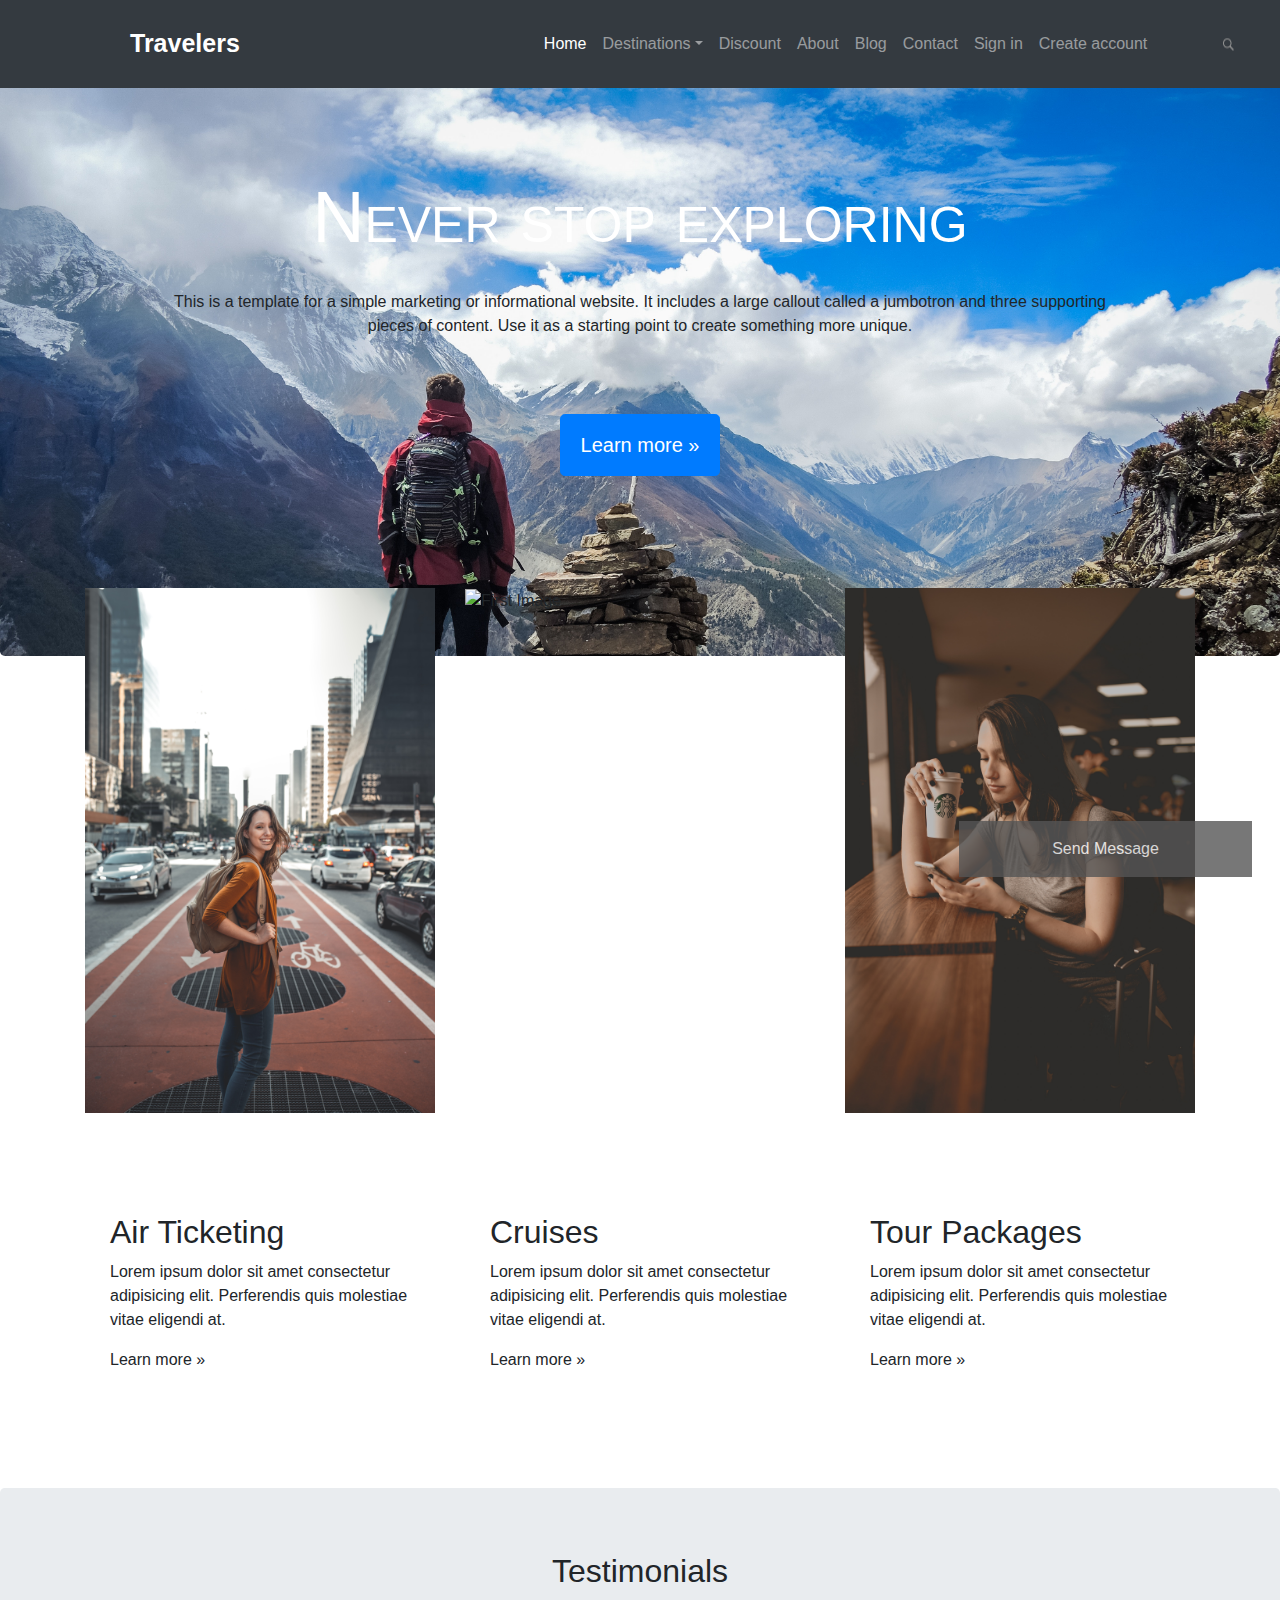
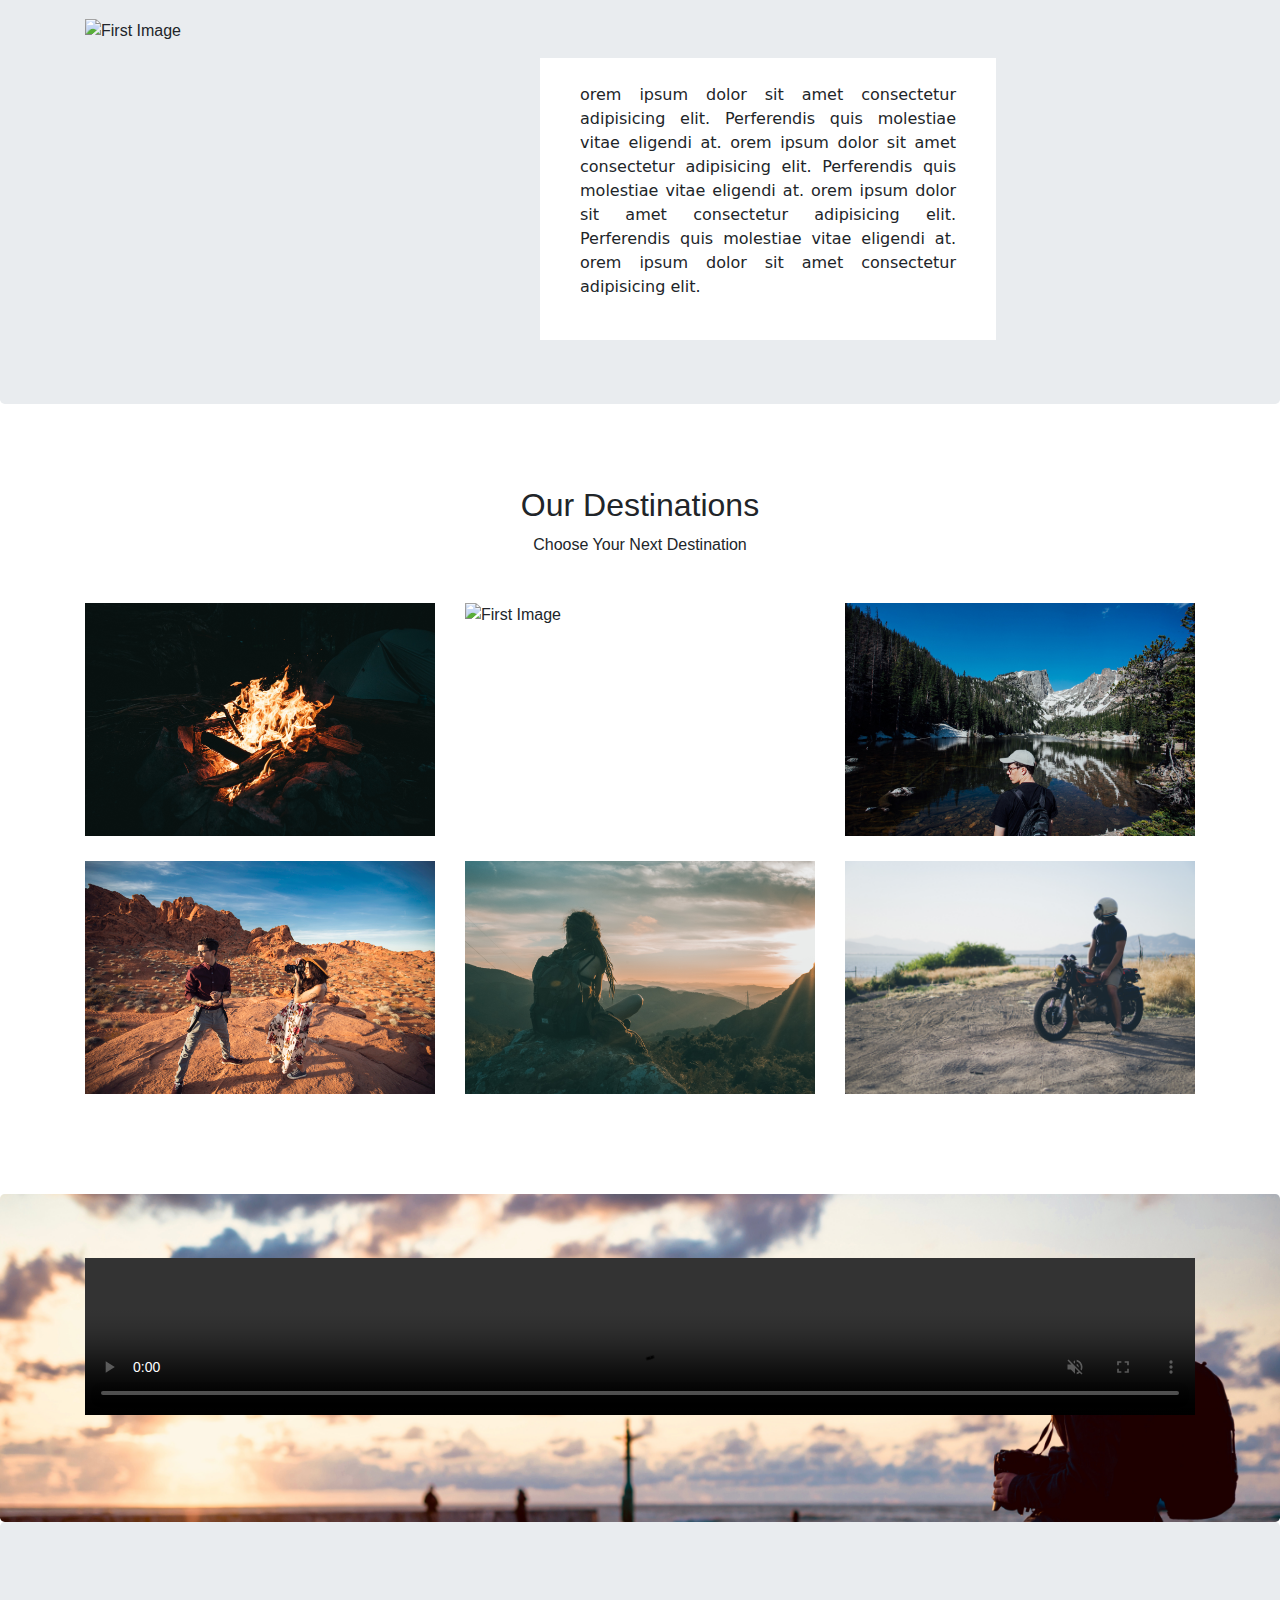
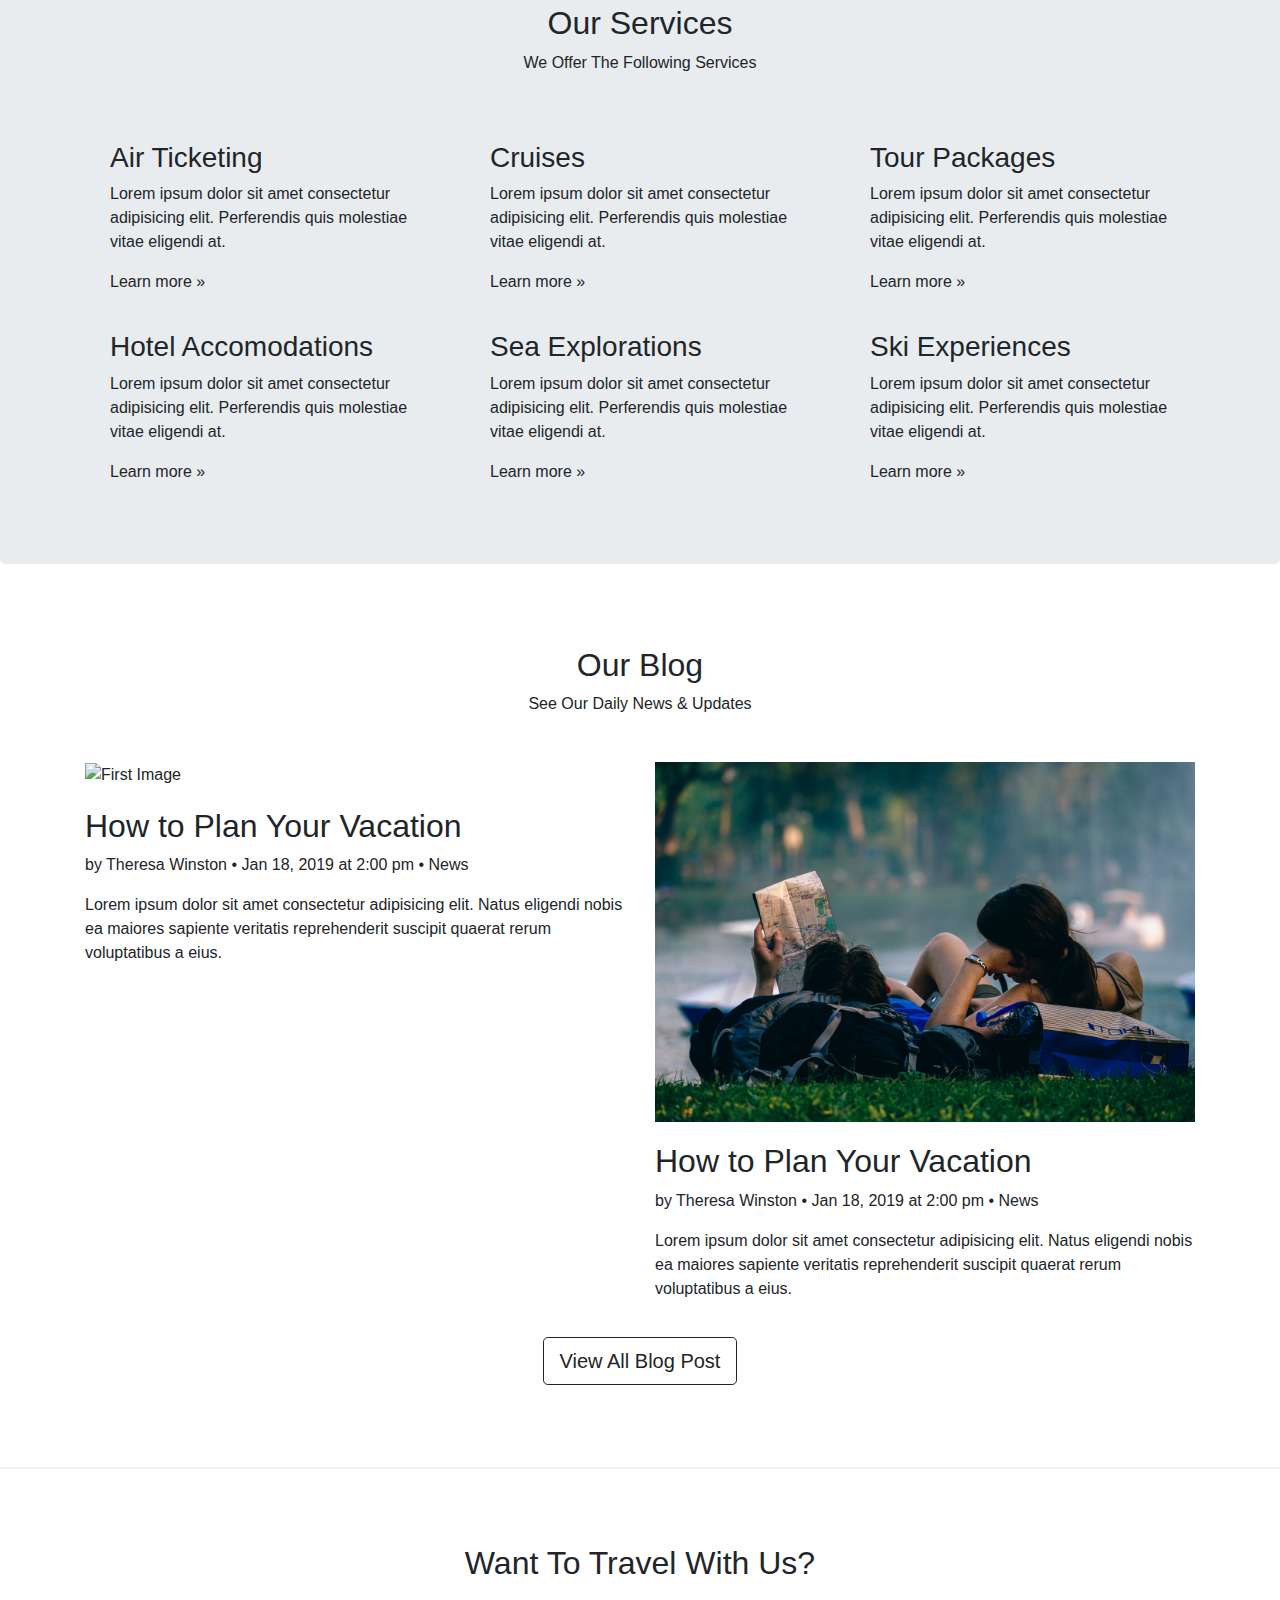
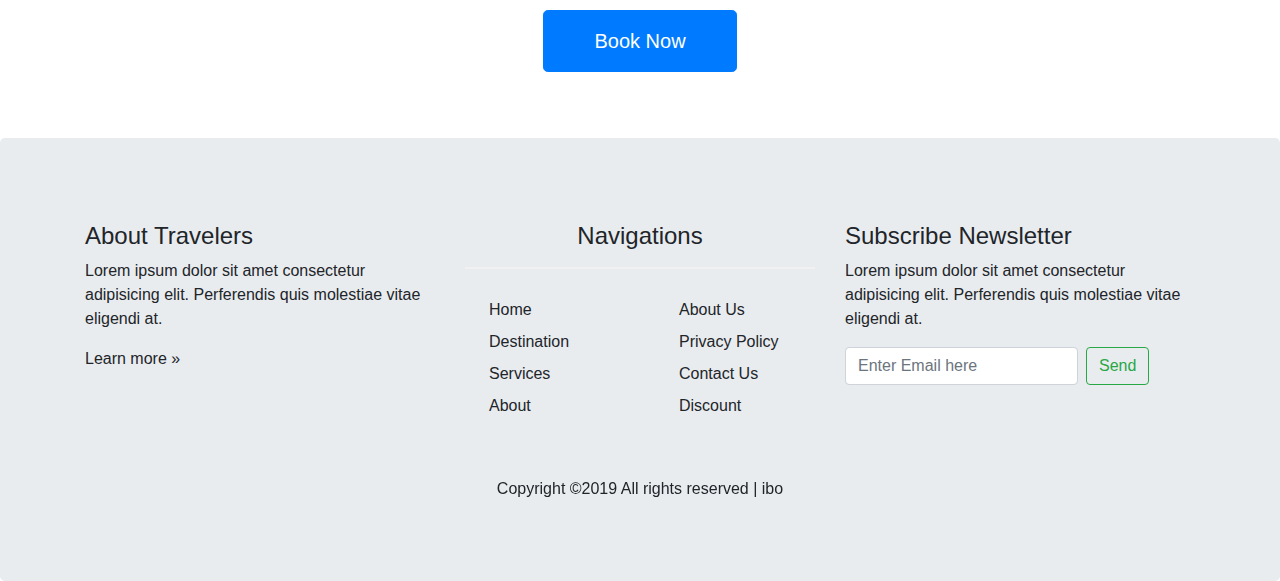
==== index.html @ 4597cbb6 "Initial commit" ====
<!doctype html>
<html lang="en">
  <head>
    <meta charset="utf-8">
    <meta name="viewport" content="width=device-width, initial-scale=1, shrink-to-fit=no">
    <meta name="description" content="">
    <meta name="author" content="Mark Otto, Jacob Thornton, and Bootstrap contributors">
    <meta name="generator" content="Jekyll v3.8.5">

    <link rel="stylesheet" href="https://code.jquery.com/ui/1.12.1/themes/base/jquery-ui.css">
    <script src="https://code.jquery.com/jquery-1.12.4.js"></script>
    <script src="https://code.jquery.com/ui/1.12.1/jquery-ui.js"></script>

    <script>
      $( function() {
        $( "#dialog" ).dialog();
      } );
    </script>

    <title>Travelers - Indra Bahadur Oli</title>

    <link rel="canonical" href="https://getbootstrap.com/docs/4.3/examples/jumbotron/">

    <!-- Bootstrap core CSS -->
    <link href="css/bootstrap.min.css" rel="stylesheet" integrity="sha384-ggOyR0iXCbMQv3Xipma34MD+dH/1fQ784/j6cY/iJTQUOhcWr7x9JvoRxT2MZw1T" crossorigin="anonymous">


    <style>
      .bd-placeholder-img {
        font-size: 1.125rem;
        text-anchor: middle;
        -webkit-user-select: none;
        -moz-user-select: none;
        -ms-user-select: none;
        user-select: none;
      }

      @media (min-width: 768px) {
        .bd-placeholder-img-lg {
          font-size: 3.5rem;
        }
      }

      /* new style for video_image */
      #myVideo {
        position: relative;
        right: 0;
        bottom: 0;
        min-width: auto;
        min-height: 100%;
      }

      #myBtn {
        width: 200px;
        font-size: 18px;
        padding: 10px;
        border: none;
        background: transparent;
        color: #fff;
        cursor: pointer;
      }

      #myBtn:hover {
        background: #ddd;
        color: black;
      }
    </style>
    <!-- Custom styles for this template -->
    <link href="css/custom.css" rel="stylesheet">
  </head>
  <body>
    <nav class="navbar navbar-expand-md navbar-dark fixed-top bg-dark new_nav">
      <strong class="navbar-brand nav_font">Travelers</strong>
      <button class="navbar-toggler" type="button" data-toggle="collapse" data-target="#navbarsExampleDefault" aria-controls="navbarsExampleDefault" aria-expanded="false" aria-label="Toggle navigation">
        <span class="navbar-toggler-icon"></span>
      </button>
      <div class="collapse navbar-collapse nav_menu" id="navbarsExampleDefault">
        <ul class="navbar-nav mr-auto">
          <li class="nav-item active">
            <a class="nav-link" href="#">Home <span class="sr-only">(current)</span></a>
          </li>
          <li class="nav-item dropdown">
            <a class="nav-link dropdown-toggle" href="#" id="dropdown01" data-toggle="dropdown" aria-haspopup="true" aria-expanded="false">Destinations</a>
            <div class="dropdown-menu" aria-labelledby="dropdown01">
              <a class="dropdown-item" href="#">Pokhara</a>
              <a class="dropdown-item" href="#">Chitwan</a>
              <a class="dropdown-item" href="#">Dang</a>
              <a class="dropdown-item" href="#">Lumbini</a>
            </div>
          </li>
          <li class="nav-item">
            <a class="nav-link" href="#">Discount</a>
          </li>
          <li class="nav-item">
            <a class="nav-link" href="#aboutTra">About</a>
          </li>
          <li class="nav-item">
            <a class="nav-link" href="#blogs">Blog</a>
          </li>
          <li class="nav-item">
            <a class="nav-link" href="#contact">Contact</a>
          </li>
          <li class="nav-item">
            <a class="nav-link" href="#signin">Sign in</a>
          </li>
          <li class="nav-item">
            <a class="nav-link" href="#newaccount">Create account</a>
          </li>
          <!-- Search start -->
          <div id="myoverover" class="overover">
            <span class="closebtn" onclick="closeSearch()" title="Close overover">×</span>
            <div class="overover-content">
              <form action="#">
                <input type="text" placeholder="Search.." name="search">
                <button type="submit">
                  <img src="images/search.png" alt="">
                </button>
              </form>
            </div>
          </div>

          <img style="margin-left:50px;" class="searchBtn" onclick="openSearch()" src="images/search.png" alt="">

          <script>
          function openSearch() {
            document.getElementById("myoverover").style.display = "block";
          }

          function closeSearch() {
            document.getElementById("myoverover").style.display = "none";
          }
          </script>

          <!-- search end -->
        </ul>
      </div>
  </nav>

<main role="main">

  <!-- Main jumbotron for a primary marketing message or call to action -->
  <div class="jumbotron background_image">
    <div class="container new_slider">
      <h1 class="display-3" style="font-variant: small-caps; color: white; margin-bottom:30px;">Never stop exploring</h1>
      <p>This is a template for a simple marketing or informational website. It includes a large callout called a jumbotron and three supporting pieces of content. Use it as a starting point to create something more unique.</p>
      <p><a class="btn btn-primary btn-lg" href="#" role="button" style="margin-top:60px; padding:15px; padding-left:20px; padding-right:20px;">Learn more &raquo;</a></p>
    </div>
  </div>

  <div class="container">
    <!-- Example row of columns -->
    <div class="row" style="margin-top:-100px;">
      <div class="col-md-4  ">
        <img class="img-fluid" src="images/guilherme-stecanella-587579-unsplash.jpg" alt="First Image">
      </div>
      <div class="col-md-4  ">
        <img class="img-fluid" src="images/jora-orchau-1330176-unsplash.jpg" alt="First Image">
      </div>
      <div class="col-md-4  ">
        <img class="img-fluid" src="images/guilherme-stecanella-588726-unsplash.jpg" alt="First Image">
      </div>
    </div>
  </div> <!-- /container -->

  <div class="container">
    <!-- Example row of columns -->
    <div class="row" style="margin-top:100px;">
      <div class="col-md-4 features">
        <h2>Air Ticketing</h2>
        <p>Lorem ipsum dolor sit amet consectetur adipisicing elit. Perferendis quis molestiae vitae eligendi at.</p>
        <p><a class="btn" style="display: contents;" href="#" role="button">Learn more &raquo;</a></p>
      </div>
      <div class="col-md-4 features">
        <h2>Cruises</h2>
        <p>Lorem ipsum dolor sit amet consectetur adipisicing elit. Perferendis quis molestiae vitae eligendi at.</p>
        <p><a class="btn" style="display: contents;" href="#" role="button">Learn more &raquo;</a></p>
      </div>
      <div class="col-md-4 features" style="padding-bottom:100px;">
        <h2>Tour Packages</h2>
        <p>Lorem ipsum dolor sit amet consectetur adipisicing elit. Perferendis quis molestiae vitae eligendi at.</p>
        <p><a class="btn" style="display: contents;" href="#" role="button">Learn more &raquo;</a></p>
      </div>
    </div>
  </div> <!-- /container -->

  <div class="jumbotron">
    <div class="container">
      <div class="row">
        <div class="col-md-12">
          <h2 style="text-align:center; padding-bottom:20px;">Testimonials</h2>
        </div>
      </div>
      <div class="row">

        <div class="col-md-6">
          <img class="img-fluid" src="images/florian-weichelt-1466042-unsplash.jpg" alt="First Image">
        </div>
        <div class="col-md-6">
          <div class="row">
            <div class="col-md-12" style="margin-left: -100px; margin-top: 40px; max-width: 80%; background-color:white;">
              <p style="text-align:justify; padding:25px; font-family:sans;">orem ipsum dolor sit amet consectetur adipisicing elit. Perferendis quis molestiae vitae eligendi at.
              orem ipsum dolor sit amet consectetur adipisicing elit. Perferendis quis molestiae vitae eligendi at.
            orem ipsum dolor sit amet consectetur adipisicing elit. Perferendis quis molestiae vitae eligendi at.
          orem ipsum dolor sit amet consectetur adipisicing elit.</p>
            </div>
          </div>
        </div>
      </div>
    </div>
  </div>

  <div class="container">
    <!-- Example row of columns -->
    <div class="row">
      <div class="col-md-12">
        <h2 style="text-align:center; padding-top:50px;">Our Destinations</h2>
        <p style="text-align:center; padding-bottom:30px;">Choose Your Next Destination</p>
      </div>
    </div>

    <div class="row">
      <div class="col-md-4  ">
        <div class="contt">
          <img id="" class="img-fluid oimage" src="images/kal-visuals-763967-unsplash.jpg" alt="First Image" title="Camp fire">
          <div class="overlayy">
            <div class="imagecaption">Sukute Beach</div>
          </div>
        </div>
      </div>
      <div class="col-md-4  ">
        <div class="contt">
          <img class="img-fluid oimage" src="images/riccardo-mion-1480376-unsplash.jpg" alt="First Image" title="Chitwan Jungle safari">
          <div class="overlayy">
            <div class="imagecaption">Chitwan</div>
          </div>
        </div>
      </div>
      <div class="col-md-4  " style="margin-bottom:25px;">
        <div class="contt">
          <img class="img-fluid oimage" src="images/sean-pollock-199039-unsplash.jpg" alt="First Image" title="Hiking">
          <div class="overlayy">
            <div class="imagecaption" style="top:88%">Kalinchowk</div>
          </div>
        </div>
      </div>
    </div>

    <div class="row">
      <div class="col-md-4  ">
        <div class="contt">
          <img class="img-fluid oimage" src="images/nicole-harrington-545884-unsplash.jpg" alt="First Image" title="romance">
          <div class="overlayy">
            <div class="imagecaption" style="top:62%">Markhu</div>
          </div>
        </div>
      </div>
      <div class="col-md-4  ">
        <div class="contt">
          <img class="img-fluid oimage" src="images/echo-grid-366223-unsplash.jpg" alt="First Image" title="solo adventure">
          <div class="overlayy">
            <div class="imagecaption" style="top:60%">Upper Mustang</div>
          </div>
        </div>
      </div>
      <div class="col-md-4  " style="margin-bottom:100px;">
        <div class="contt">
          <img class="img-fluid oimage" src="images/cameron-kirby-106000-unsplash.jpg" alt="First Image" title="solo ride">
          <div class="overlayy">
            <div class="imagecaption" style="top:88%">Rara</div>
          </div>
        </div>
      </div>
    </div>
  </div> <!-- /container -->

<!-- Video block -->
  <div class="jumbotron video_image">
    <div class="container" style="min-height:200px;">
      <div class="row">
        <div class="col-md-12">

          <video autoplay muted loop id="myVideo" width="100%" height="auto" controls>
            <source src="images/VISIT NEPAL 2020 - TRAVEL NEPAL.mp4" type="video/mp4">
              Your browser does not support HTML5 video.
          </video>
          <!-- <p style="text-align: center;">
            <button class="btn-primary btn-lg" id="myBtn" onclick="myFunction()">Pause</button>
          </p>
            <script>
            var video = document.getElementById("myVideo");
            var btn = document.getElementById("myBtn");

            function myFunction() {
              if (video.paused) {
                video.play();
                btn.innerHTML = "Pause";
              } else {
                video.pause();
                btn.innerHTML = "Play";
              }
            }
          </script> -->
        </div>
      </div>
    </div>
  </div>


  <div class="jumbotron" style="margin-top:-32px;">
    <div class="container">
        <!-- Example row of columns -->
        <div class="row">
          <div class="col-md-12">
            <h2 style="text-align:center; padding-top:18px;">Our Services</h2>
            <p style="text-align:center; padding-bottom: 30px;">We Offer The Following Services</p>
          </div>
        </div>
        <div class="row" style="margin-top:20px;">
          <div class="col-md-4 features">
            <h3>Air Ticketing</h3>
            <p>Lorem ipsum dolor sit amet consectetur adipisicing elit. Perferendis quis molestiae vitae eligendi at.</p>
            <p><a class="btn" style="display: contents;" href="#" role="button">Learn more &raquo;</a></p>
          </div>
          <div class="col-md-4 features">
            <h3>Cruises</h3>
            <p>Lorem ipsum dolor sit amet consectetur adipisicing elit. Perferendis quis molestiae vitae eligendi at.</p>
            <p><a class="btn" style="display: contents;" href="#" role="button">Learn more &raquo;</a></p>
          </div>
          <div class="col-md-4 features">
            <h3>Tour Packages</h3>
            <p>Lorem ipsum dolor sit amet consectetur adipisicing elit. Perferendis quis molestiae vitae eligendi at.</p>
            <p><a class="btn" style="display: contents;" href="#" role="button">Learn more &raquo;</a></p>
          </div>
        </div>
        <div class="row" style="margin-top:20px;">
          <div class="col-md-4 features">
            <h3>Hotel Accomodations</h3>
            <p>Lorem ipsum dolor sit amet consectetur adipisicing elit. Perferendis quis molestiae vitae eligendi at.</p>
            <p><a class="btn" style="display: contents;" href="#" role="button">Learn more &raquo;</a></p>
          </div>
          <div class="col-md-4 features">
            <h3>Sea Explorations</h3>
            <p>Lorem ipsum dolor sit amet consectetur adipisicing elit. Perferendis quis molestiae vitae eligendi at.</p>
            <p><a class="btn" style="display: contents;" href="#" role="button">Learn more &raquo;</a></p>
          </div>
          <div class="col-md-4 features">
            <h3>Ski Experiences</h3>
            <p>Lorem ipsum dolor sit amet consectetur adipisicing elit. Perferendis quis molestiae vitae eligendi at.</p>
            <p><a class="btn" style="display: contents;" href="#" role="button">Learn more &raquo;</a></p>
          </div>
        </div>
    </div>
  </div>

  <div class="container" id="blogs">
    <!-- Example row of columns -->
    <div class="row">
      <div class="col-md-12">
        <h2 style="text-align:center; padding-top:50px;">Our Blog</h2>
        <p style="text-align:center; padding-bottom:30px;">See Our Daily News & Updates</p>
      </div>
    </div>
    <div class="row">
      <div class="col-md-6">
        <img class="img-fluid" src="images/kinga-cichewicz-566375-unsplash.jpg" alt="First Image">
        <h2 style="padding-top:20px;">How to Plan Your Vacation</h2>
        <p>by Theresa Winston • Jan 18, 2019 at 2:00 pm • News</p>
        <p>Lorem ipsum dolor sit amet consectetur adipisicing elit. Natus eligendi nobis ea maiores sapiente veritatis reprehenderit suscipit quaerat rerum voluptatibus a eius.</p>
      </div>
      <div class="col-md-6">
        <img class="img-fluid" src="images/fancycrave-355349-unsplash.jpg" alt="First Image">
        <h2 style="padding-top:20px;">How to Plan Your Vacation</h2>
        <p>by Theresa Winston • Jan 18, 2019 at 2:00 pm • News</p>
        <p>Lorem ipsum dolor sit amet consectetur adipisicing elit. Natus eligendi nobis ea maiores sapiente veritatis reprehenderit suscipit quaerat rerum voluptatibus a eius.</p>
      </div>
    </div>
    <div class="row">
      <div class="col-md-12">
        <p style="text-align:center !important; padding-top: 20px; padding-bottom:50px;">
          <a class="btn btn-lg" style="border:1px solid" href="#" role="button" style="padding:15px; padding-left:20px; padding-right:20px;">View All Blog Post</a>
        </p>
      </div>
    </div>
  </div> <!-- /container -->

    <hr>

    <div class="container">
      <!-- Example row of columns -->
      <div class="row">
        <div class="col-md-12">
          <h2 style="text-align:center; padding-top:50px;">Want To Travel With Us?</h2>
        </div>
      </div>
      <div class="row">
        <div class="col-md-12">
          <p style="text-align:center !important; padding-top: 20px; padding-bottom:50px;">
            <button id="dialog" class="btn btn-primary btn-lg" role="button" style="padding:15px; padding-left:50px; padding-right:50px;" onclick="document.getElementById('id01').style.display='block'">Book Now</button>
            <!-- <a class="btn btn-primary btn-lg" href="htm/booking.html" role="button" style="padding:15px; padding-left:50px; padding-right:50px;">Book Now</a> -->
          </p>
          <!-- booking form start -->

          <!-- <button onclick="document.getElementById('id01').style.display='block'" style="width:auto;">Sign Up</button> -->

          <div id="id01" class="modal">
            <span onclick="document.getElementById('id01').style.display='none'" class="close" title="Close Modal">&times;</span>
            <form class="modal-content" action="#">
              <div class="container">
                <h1 style="text-align:center;">Booking Now</h1>
                <p style="text-align:center;">Please fill in this form to booking Destination</p>
                <hr>
                <label for="fullname"><b>Full Name</b></label>
                <input type="text" placeholder="Enter your full name" name="fullname" required>

                <label for="address"><b>Address</b></label>
                <input type="text" placeholder="Enter address" name="address" required>

                <label for="email"><b>Email</b></label>
                <input type="text" placeholder="Enter Email" name="email" required>

                <label for="destination"><b>Destination</b></label>
                <select name="destination">
                  <option value="pokhara">Pokhara</option>
                  <option value="chitwan">Chitwan</option>
                  <option value="lumbini">Lumbini</option>
                  <option value="dang">Dang</option>
                </select>

                <p>By booking a destination you should agree to our <a href="#" style="color:dodgerblue">Terms & Privacy</a>.

                  <input type="checkbox" checked="checked" name="agreeTnC" style="margin-bottom:15px" required> Agree</p>

                <div class="clearfix">
                  <button type="button" onclick="document.getElementById('id01').style.display='none'" class="cancelbtn formbtn">Cancel</button>
                  <button type="submit" class="bookingbtn formbtn">Book</button>
                </div>
              </div>
            </form>
          </div>

          <script>
          // Get the modal
          var modal = document.getElementById('id01');

          // When the user clicks anywhere outside of the modal, close it
          window.onclick = function(event) {
            if (event.target == modal) {
              modal.style.display = "none";
            }
          }
        </script>
          <!-- Booking form close -->
        </div>
      </div>
    </div> <!-- /container -->

    <div class="jumbotron" style="margin-bottom: 0px;">
      <div class="container">
          <!-- Example row of columns -->
          <div class="row" style="margin-top:20px;">
            <div class="col-md-4" id="aboutTra">
              <h4>About Travelers</h4>
              <p>Lorem ipsum dolor sit amet consectetur adipisicing elit. Perferendis quis molestiae vitae eligendi at.</p>
              <p><a class="btn" style="display: contents;" href="#" role="button">Learn more &raquo;</a></p>
            </div>
            <div class="col-md-4">
              <h4 style="text-align:center;">Navigations <hr></h4>
              <div class="row">
                <div class="col-md-6">

                  <a class="dropdown-item" href="#">Home</a>
                  <a class="dropdown-item" href="#">Destination</a>
                  <a class="dropdown-item" href="#">Services</a>
                  <a class="dropdown-item" href="#">About</a>
                </div>
                <div class="col-md-6">
                  <a class="dropdown-item" href="#">About Us</a>
                  <a class="dropdown-item" href="#">Privacy Policy</a>
                  <a class="dropdown-item" href="#">Contact Us</a>
                  <a class="dropdown-item" href="#">Discount</a>
                </div>
                </div>
              </div>
            <div class="col-md-4" id="contact">
                <h4>Subscribe Newsletter</h4>
                <p>Lorem ipsum dolor sit amet consectetur adipisicing elit. Perferendis quis molestiae vitae eligendi at.</p>
                <form class="form-inline my-2 my-lg-0">
                  <input class="form-control mr-sm-2" type="email" placeholder="Enter Email here" aria-label="Send" title="example@yourdomain.com">
                  <button class="btn btn-outline-success my-2 my-sm-0" type="submit">Send</button>
                </form>

                <!-- popup form start -->
                <button style="background-color: #555;
                color: white;
                padding: 16px 20px;
                border: none;
                cursor: pointer;
                opacity: 0.8;
                position:fixed;
                bottom: 23px;
                right: 28px;
                width: 293px;" onclick="openForm()">Send Message</button>

                <div class="form-popup" id="myForm">
                  <form action="#" class="form-container">
                    <h3 style="text-align:center;">Instance Message</h3>
                    <hr>

                    <input type="text" placeholder="Enter Full Name" name="fullname" required>

                    <input type="text" placeholder="Enter Email" name="email" required>

                    <textarea placeholder="Enter your message" name="message" rows="3" cols="27" required style="width: 100%;
                    padding: 15px;
                    margin: 5px 0 22px 0;
                    display: inline-block;
                    border: none;
                    background: #f1f1f1;"></textarea>

                    <button type="submit" class="btn">Send</button>
                    <button type="button" class="btn cancel" onclick="closeForm()">Close</button>
                  </form>
                </div>

                <script>
                function openForm() {
                  document.getElementById("myForm").style.display = "block";
                }
                function closeForm() {
                  document.getElementById("myForm").style.display = "none";
                }
              </script>
              <!-- popup form close -->

            </div>
          </div>
          <div class="row">
            <div class="col-md-12" style="padding-top:55px;">
              <p style="text-align:center;">Copyright ©2019 All rights reserved | ibo</p>
            </div>
          </div>
      </div>
    </div>

</main>

<script src="https://code.jquery.com/jquery-3.3.1.slim.min.js" integrity="sha384-q8i/X+965DzO0rT7abK41JStQIAqVgRVzpbzo5smXKp4YfRvH+8abtTE1Pi6jizo" crossorigin="anonymous"></script>
      <script>window.jQuery || document.write('<script src="/docs/4.3/assets/js/vendor/jquery-slim.min.js"><\/script>')</script><script src="js/bootstrap.bundle.min.js" integrity="sha384-xrRywqdh3PHs8keKZN+8zzc5TX0GRTLCcmivcbNJWm2rs5C8PRhcEn3czEjhAO9o" crossorigin="anonymous"></script></body>
</html>
---- css/custom.css ----
.new_nav{
  padding: 20px;
  padding-left: 130px;
}
.nav_menu{
  padding-left: 280px;
}
.nav_font{
  font-family: sans-serif;
  font-size: 25px;
}
.background_image{
  background-image: url("../images/simon-english-672450-unsplash.jpg");
  /*background-size: 1354px 350.4px*/
  background-size: cover;
}
.video_image{
  background-image: url("../images/jacek-dylag-559119-unsplash.jpg");
  /*background-size: 1354px 350.4px*/
  background-size: cover;
}
.new_slider{
  padding: 100px;
  padding-top: 110px;
  text-align: center;
}
/* .bb{
background-color: gray;
margin-left: 15px;
margin-right: 15px;
max-width: 30.666%;
padding-right: 0px;
padding-left: 0px;
height: 100%;
} */
.features{
  padding-left: 40px;
  padding-right: 40px;
}



/* The popup form - hidden by default */
.open-button {
  background-color: #555;
  color: white;
  padding: 16px 20px;
  border: none;
  cursor: pointer;
  opacity: 0.8;
  position:fixed;
  bottom: 23px;
  right: 28px;
  width: 280px;
}

.form-popup {
  display: none;
  position: fixed;
  bottom: 0;
  right: 15px;
  border: 3px solid #f1f1f1;
  z-index: 9;
}

/* Add styles to the form container */
.form-container {
  max-width: 300px;
  padding: 10px;
  background-color: white;
}

/* Full-width input fields */
.form-container input[type=text], .form-container input[type=password] {
  width: 100%;
  padding: 15px;
  margin: 5px 0 22px 0;
  border: none;
  background: #f1f1f1;
}

/* When the inputs get focus, do something */
.form-container input[type=text]:focus, .form-container input[type=password]:focus {
  background-color: #ddd;
  outline: none;
}

/* Set a style for the submit/login button */
.form-container .btn {
  background-color: #4CAF50;
  color: white;
  padding: 16px 20px;
  border: none;
  cursor: pointer;
  width: 100%;
  margin-bottom:10px;
  opacity: 0.8;
}

/* Add a red background color to the cancel button */
.form-container .cancel {
  background-color: red;
}

/* Add some hover effects to buttons */
.form-container .btn:hover, .open-button:hover {
  opacity: 1;
}



/* booking form */
/* Full-width input fields */
input[type=text], input[type=password] {
  width: 100%;
  padding: 15px;
  margin: 5px 0 22px 0;
  display: inline-block;
  border: none;
  background: #f1f1f1;
}
select {
  width: 100%;
  padding: 15px;
  margin: 5px 0 22px 0;
  display: inline-block;
  border: none;
  background: #f1f1f1;
}

/* Add a background color when the inputs get focus */
input[type=text]:focus, input[type=password]:focus {
  background-color: #ddd;
  outline: none;
}

/* Set a style for all buttons */
.formbtn {
  background-color: #4CAF50;
  color: white;
  padding: 14px 20px;
  margin: 8px 0;
  border: none;
  cursor: pointer;
  width: 100%;
  opacity: 0.9;
}

button:hover {
  opacity:1;
}

/* Extra styles for the cancel button */
.cancelbtn {
  padding: 14px 20px;
  background-color: #f44336;
}

/* Float cancel and signup buttons and add an equal width */
.cancelbtn, .bookingbtn {
  float: left;
  width: 50%;
}

/* The Modal (background) */
.modal {
  display: none; /* Hidden by default */
  position: fixed; /* Stay in place */
  z-index: 1; /* Sit on top */
  left: 0;
  top: 0;
  width: 100%; /* Full width */
  height: 100%; /* Full height */
  overflow: auto; /* Enable scroll if needed */
  background-color: #474e5d;
  padding-top: 50px;
}

/* Modal Content/Box */
.modal-content {
  background-color: #fefefe;
  margin: 5% auto 15% auto; /* 5% from the top, 15% from the bottom and centered */
  border: 1px solid #888;
  width: 80%; /* Could be more or less, depending on screen size */
}

/* Style the horizontal ruler */
hr {
  border: 1px solid #f1f1f1;
  margin-bottom: 25px;
}

/* The Close Button (x) */
.close {
  position: absolute;
  right: 35px;
  top: 15px;
  font-size: 40px;
  font-weight: bold;
  color: #f1f1f1;
}

.close:hover,
.close:focus {
  color: #f44336;
  cursor: pointer;
}

/* Clear floats */
.clearfix::after {
  content: "";
  clear: both;
  display: table;
}

/* Change styles for cancel button and signup button on extra small screens */
@media screen and (max-width: 300px) {
  .cancelbtn, .bookingbtn {
     width: 100%;
  }
}




/* Search box */
* {
  box-sizing: border-box;
}

.searchBtn {
  border: none;
  padding: 11px 15px;
  font-size: 20px;
  cursor: pointer;
}

.searchBtn:hover {
  border: 1px solid gray;
}

.overover {
  height: 100%;
  width: 100%;
  display: none;
  position: fixed;
  z-index: 1;
  top: 0;
  left: 0;
  background-color: rgb(0,0,0);
  background-color: rgba(0,0,0, 0.9);
}

.overover-content {
  position: relative;
  top: 46%;
  width: 80%;
  text-align: center;
  margin-top: 30px;
  margin: auto;
}

.overover .closebtn {
  position: absolute;
  top: 20px;
  right: 45px;
  font-size: 60px;
  cursor: pointer;
  color: white;
}

.overover .closebtn:hover {
  color: #ccc;
}

.overover input[type=text] {
  padding: 15px;
  font-size: 17px;
  border: none;
  float: left;
  width: 80%;
  background: white;
}

.overover input[type=text]:hover {
  background: #f1f1f1;
}

.overover button {
  float: left;
  width: 20%;
  padding: 15px;
  background: #ddd;
  font-size: 17px;
  border: none;
  cursor: pointer;
  margin-top: 5px;
}

.overover button:hover {
  background: #bbb;
}


/* Overlay images */
.oimage {
  display: block;
  width: 100%;
  height: auto;
}
.overlayy {
  position: absolute;
  top: 0;
  bottom: 0;
  left: 0;
  right: 0;
  height: 100%;
  width: 100%;
  opacity: 0;
  transition: .5s ease;
}
.contt:hover .overlayy {
  opacity: 5;
}
.imagecaption {
  color: white;
  font-size: 20px;
  position: absolute;
  top: 80%;
  left: 50%;
  -webkit-transform: translate(-50%, -50%);
  -ms-transform: translate(-50%, -50%);
  transform: translate(-50%, -50%);
  text-align: center;
  background-color: transparent;
  border: 1px solid red;
  border-radius: 5px;
}
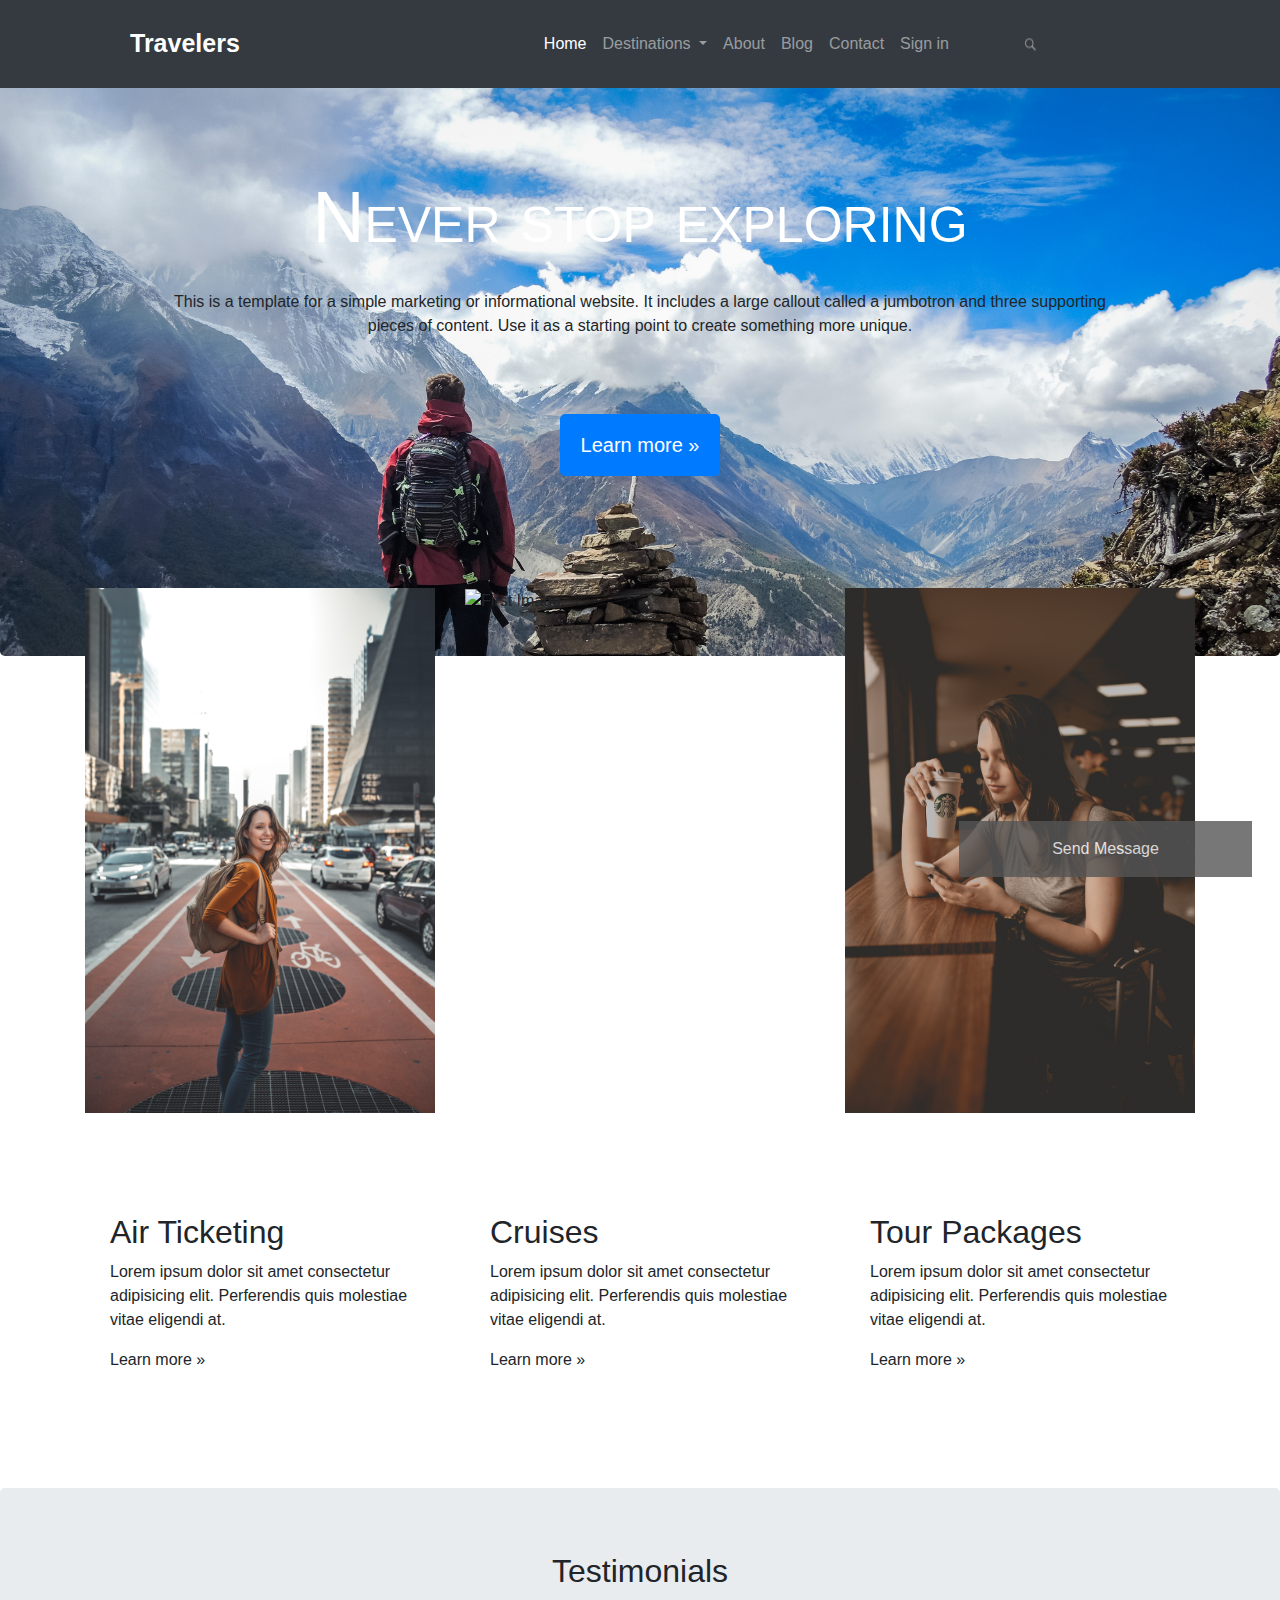
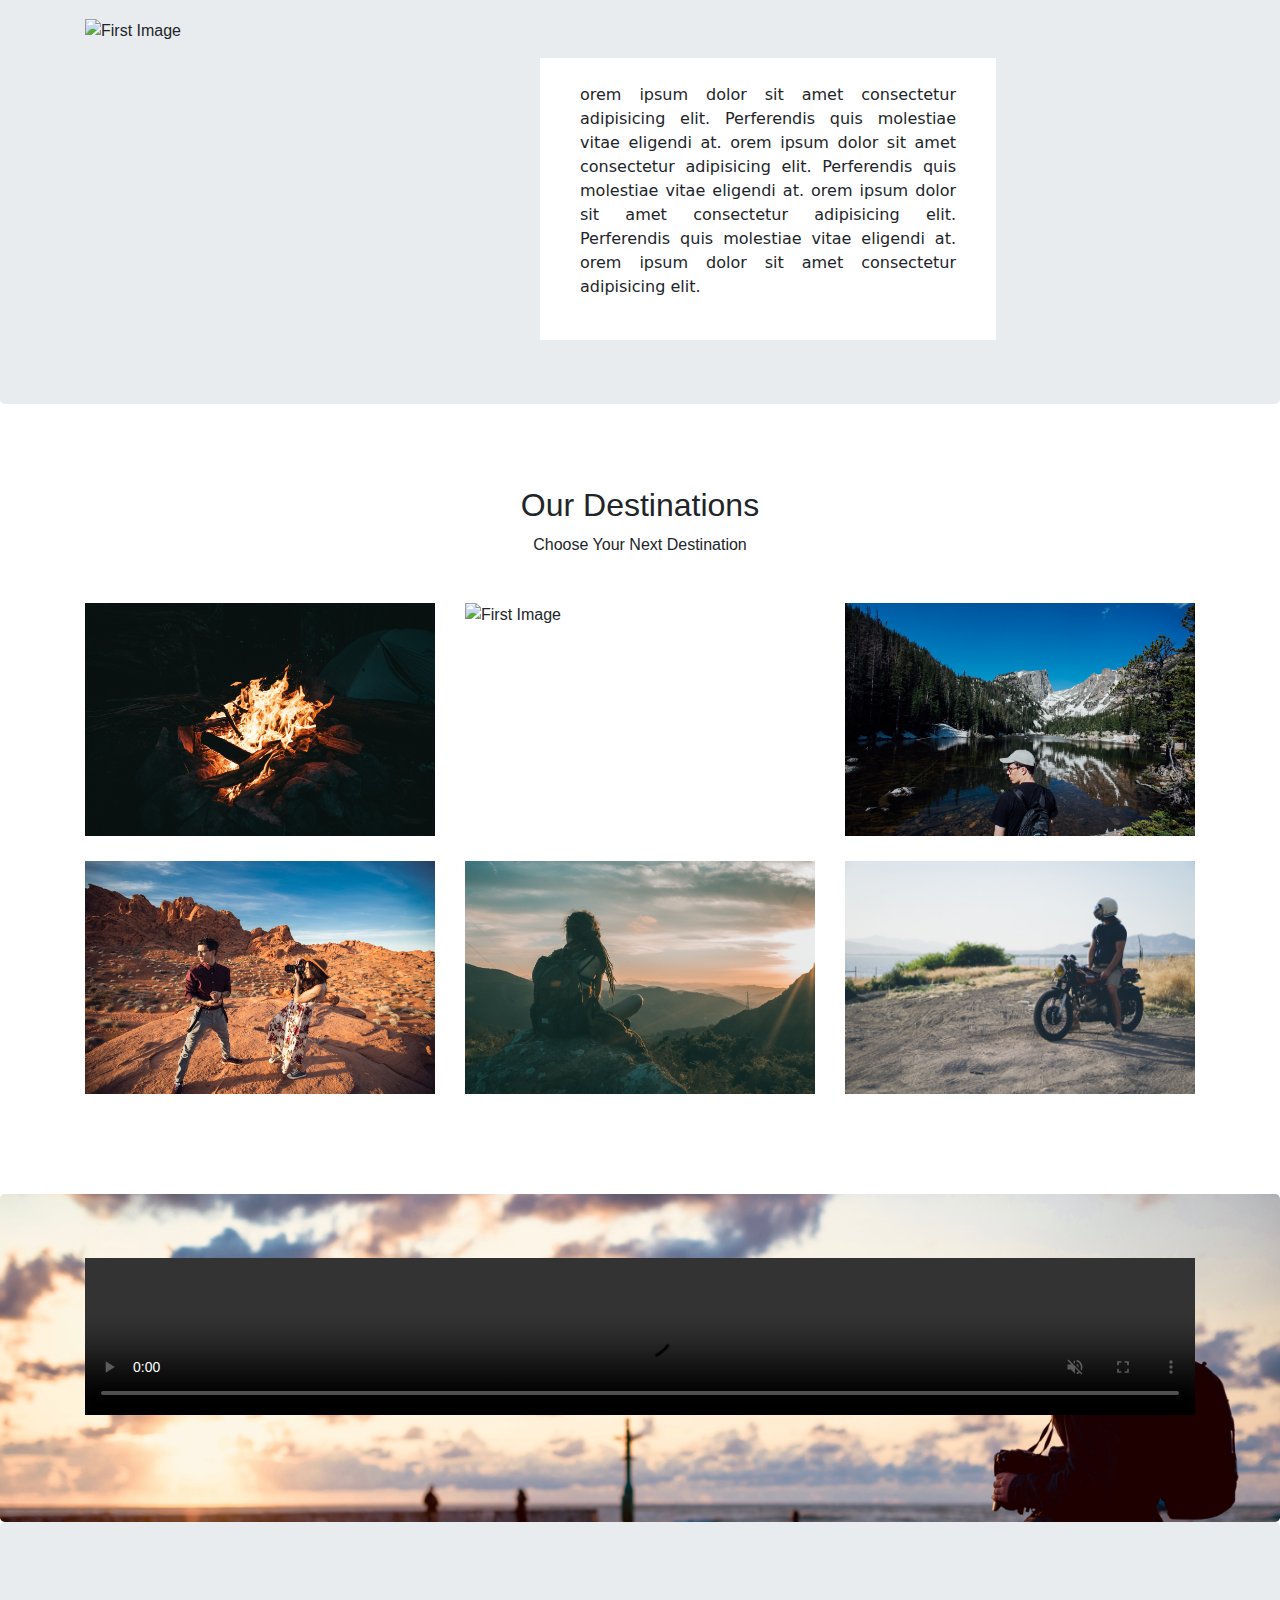
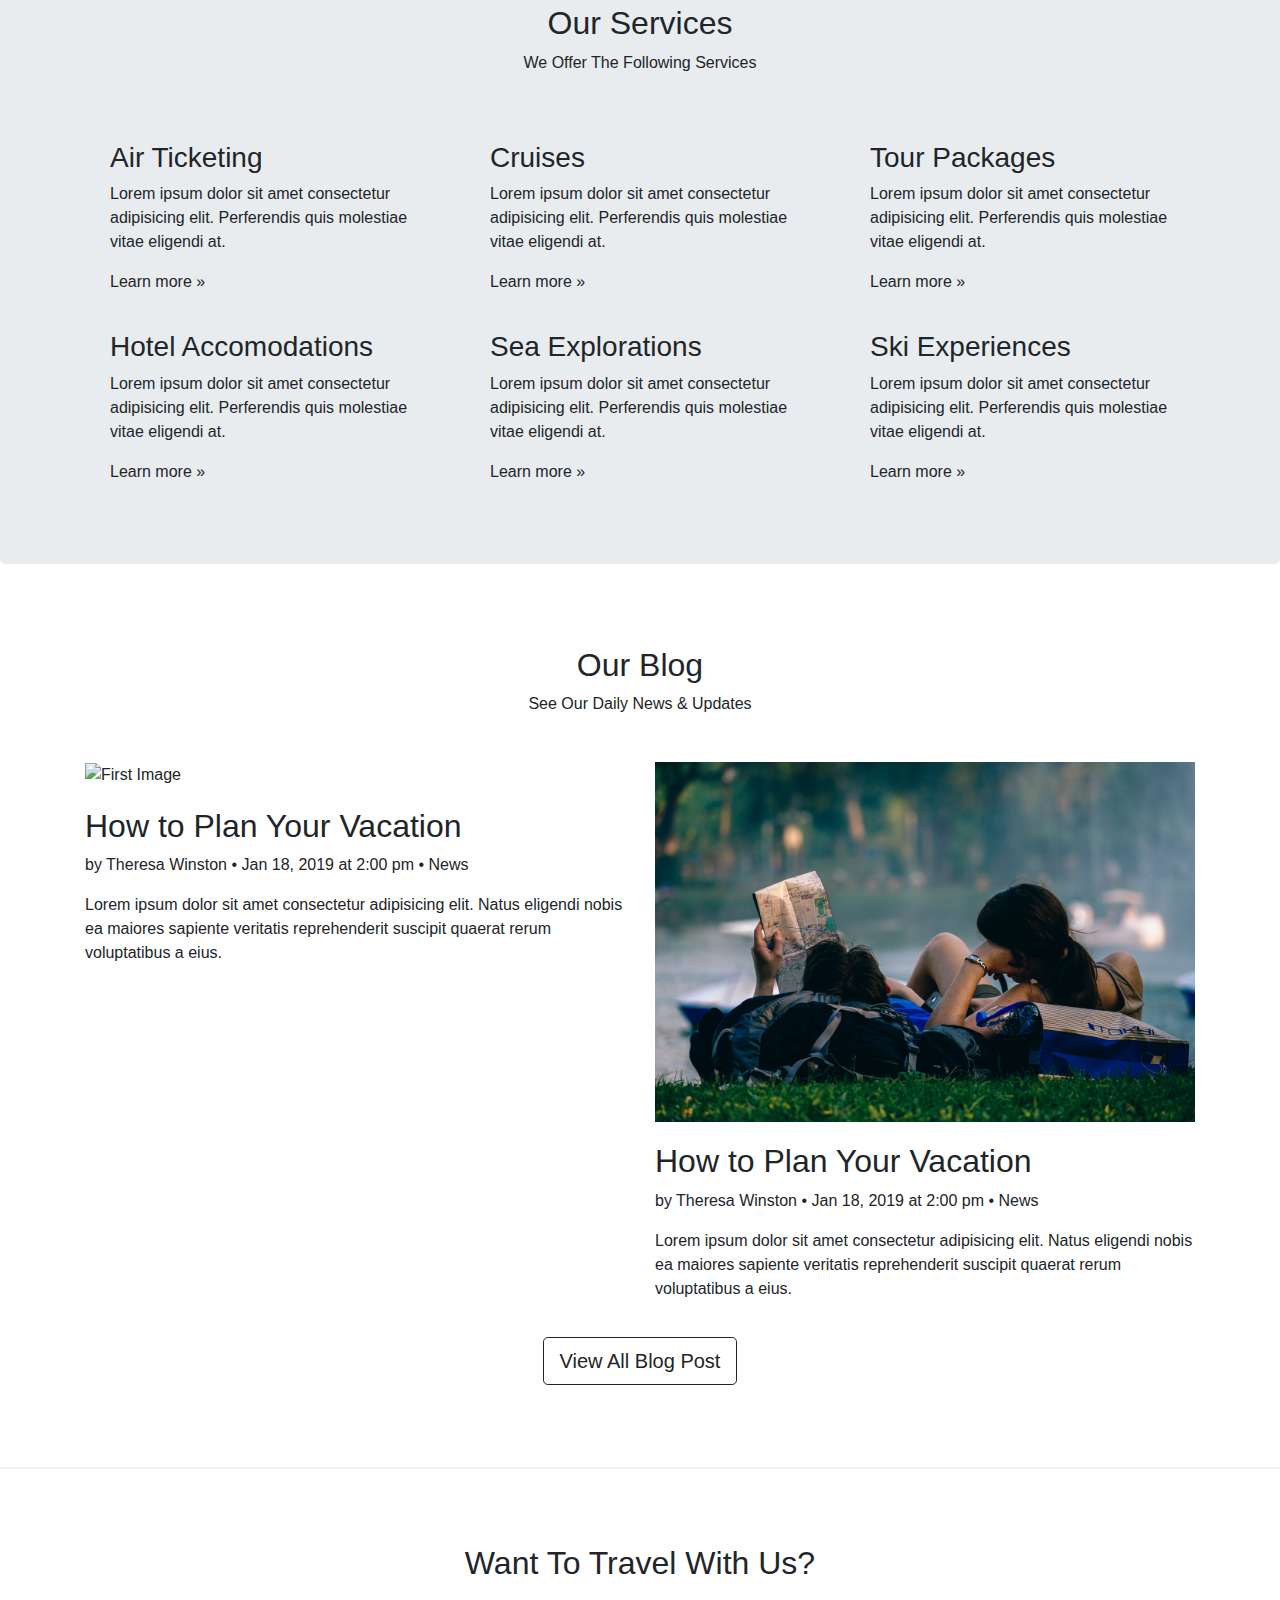
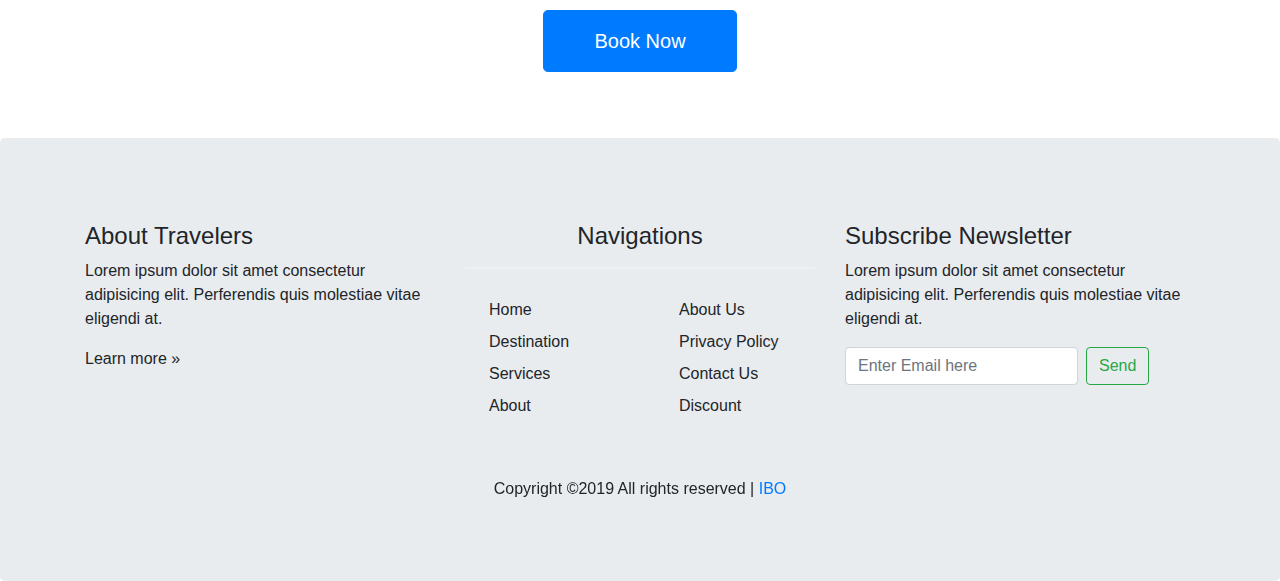
==== commit 997b4577: "formatting cleaning" ====
--- a/index.html
+++ b/index.html
@@ -1,289 +1,385 @@
 <!doctype html>
 <html lang="en">
-  <head>
+<head>
+    <title>Travelers - Indra Bahadur Oli</title>
     <meta charset="utf-8">
     <meta name="viewport" content="width=device-width, initial-scale=1, shrink-to-fit=no">
     <meta name="description" content="">
     <meta name="author" content="Mark Otto, Jacob Thornton, and Bootstrap contributors">
     <meta name="generator" content="Jekyll v3.8.5">
 
-    <link rel="stylesheet" href="https://code.jquery.com/ui/1.12.1/themes/base/jquery-ui.css">
-    <script src="https://code.jquery.com/jquery-1.12.4.js"></script>
-    <script src="https://code.jquery.com/ui/1.12.1/jquery-ui.js"></script>
-
-    <script>
-      $( function() {
-        $( "#dialog" ).dialog();
-      } );
-    </script>
-
-    <title>Travelers - Indra Bahadur Oli</title>
-
-    <link rel="canonical" href="https://getbootstrap.com/docs/4.3/examples/jumbotron/">
+    <link href="https://code.jquery.com/ui/1.12.1/themes/base/jquery-ui.css"
+          rel="stylesheet">
 
     <!-- Bootstrap core CSS -->
-    <link href="css/bootstrap.min.css" rel="stylesheet" integrity="sha384-ggOyR0iXCbMQv3Xipma34MD+dH/1fQ784/j6cY/iJTQUOhcWr7x9JvoRxT2MZw1T" crossorigin="anonymous">
-
-
-    <style>
-      .bd-placeholder-img {
-        font-size: 1.125rem;
-        text-anchor: middle;
-        -webkit-user-select: none;
-        -moz-user-select: none;
-        -ms-user-select: none;
-        user-select: none;
-      }
-
-      @media (min-width: 768px) {
-        .bd-placeholder-img-lg {
-          font-size: 3.5rem;
-        }
-      }
-
-      /* new style for video_image */
-      #myVideo {
-        position: relative;
-        right: 0;
-        bottom: 0;
-        min-width: auto;
-        min-height: 100%;
-      }
-
-      #myBtn {
-        width: 200px;
-        font-size: 18px;
-        padding: 10px;
-        border: none;
-        background: transparent;
-        color: #fff;
-        cursor: pointer;
-      }
-
-      #myBtn:hover {
-        background: #ddd;
-        color: black;
-      }
-    </style>
+    <link href="css/bootstrap.min.css" rel="stylesheet">
+
     <!-- Custom styles for this template -->
     <link href="css/custom.css" rel="stylesheet">
-  </head>
-  <body>
-    <nav class="navbar navbar-expand-md navbar-dark fixed-top bg-dark new_nav">
-      <strong class="navbar-brand nav_font">Travelers</strong>
-      <button class="navbar-toggler" type="button" data-toggle="collapse" data-target="#navbarsExampleDefault" aria-controls="navbarsExampleDefault" aria-expanded="false" aria-label="Toggle navigation">
+
+    <style>
+        .bd-placeholder-img {
+            font-size: 1.125rem;
+            text-anchor: middle;
+            -webkit-user-select: none;
+            -moz-user-select: none;
+            -ms-user-select: none;
+            user-select: none;
+        }
+
+        @media (min-width: 768px) {
+            .bd-placeholder-img-lg {
+                font-size: 3.5rem;
+            }
+        }
+
+        /* new style for video_image */
+        #myVideo {
+            position: relative;
+            right: 0;
+            bottom: 0;
+            min-width: auto;
+            min-height: 100%;
+        }
+
+        #myBtn {
+            width: 200px;
+            font-size: 18px;
+            padding: 10px;
+            border: none;
+            background: transparent;
+            color: #fff;
+            cursor: pointer;
+        }
+
+        #myBtn:hover {
+            background: #ddd;
+            color: black;
+        }
+    </style>
+</head>
+
+
+<body>
+<nav class="navbar navbar-expand-md navbar-dark fixed-top bg-dark new_nav">
+    <strong class="navbar-brand nav_font">Travelers</strong>
+    <button
+            class="navbar-toggler"
+            type="button"
+            data-toggle="collapse"
+            data-target="#navbarsExampleDefault"
+            aria-controls="navbarsExampleDefault"
+            aria-expanded="false"
+            aria-label="Toggle navigation">
         <span class="navbar-toggler-icon"></span>
-      </button>
-      <div class="collapse navbar-collapse nav_menu" id="navbarsExampleDefault">
+    </button>
+    <div class="collapse navbar-collapse nav_menu" id="navbarsExampleDefault">
         <ul class="navbar-nav mr-auto">
-          <li class="nav-item active">
-            <a class="nav-link" href="#">Home <span class="sr-only">(current)</span></a>
-          </li>
-          <li class="nav-item dropdown">
-            <a class="nav-link dropdown-toggle" href="#" id="dropdown01" data-toggle="dropdown" aria-haspopup="true" aria-expanded="false">Destinations</a>
-            <div class="dropdown-menu" aria-labelledby="dropdown01">
-              <a class="dropdown-item" href="#">Pokhara</a>
-              <a class="dropdown-item" href="#">Chitwan</a>
-              <a class="dropdown-item" href="#">Dang</a>
-              <a class="dropdown-item" href="#">Lumbini</a>
-            </div>
-          </li>
-          <li class="nav-item">
-            <a class="nav-link" href="#">Discount</a>
-          </li>
-          <li class="nav-item">
-            <a class="nav-link" href="#aboutTra">About</a>
-          </li>
-          <li class="nav-item">
-            <a class="nav-link" href="#blogs">Blog</a>
-          </li>
-          <li class="nav-item">
-            <a class="nav-link" href="#contact">Contact</a>
-          </li>
-          <li class="nav-item">
-            <a class="nav-link" href="#signin">Sign in</a>
-          </li>
-          <li class="nav-item">
-            <a class="nav-link" href="#newaccount">Create account</a>
-          </li>
-          <!-- Search start -->
-          <div id="myoverover" class="overover">
-            <span class="closebtn" onclick="closeSearch()" title="Close overover">×</span>
-            <div class="overover-content">
-              <form action="#">
-                <input type="text" placeholder="Search.." name="search">
-                <button type="submit">
-                  <img src="images/search.png" alt="">
-                </button>
-              </form>
-            </div>
-          </div>
-
-          <img style="margin-left:50px;" class="searchBtn" onclick="openSearch()" src="images/search.png" alt="">
-
-          <script>
-          function openSearch() {
-            document.getElementById("myoverover").style.display = "block";
-          }
-
-          function closeSearch() {
-            document.getElementById("myoverover").style.display = "none";
-          }
-          </script>
-
-          <!-- search end -->
+            <li class="nav-item active">
+                <a class="nav-link" href="#">
+                    Home <span class="sr-only">(current)</span>
+                </a>
+            </li>
+            <li class="nav-item dropdown">
+                <a class="nav-link dropdown-toggle"
+                   href="#" id="dropdown01"
+                   data-toggle="dropdown"
+                   aria-haspopup="true"
+                   aria-expanded="false">
+                    Destinations
+                </a>
+                <div class="dropdown-menu" aria-labelledby="dropdown01">
+                    <a class="dropdown-item" href="#">Pokhara</a>
+                    <a class="dropdown-item" href="#">Chitwan</a>
+                    <a class="dropdown-item" href="#">Dang</a>
+                    <a class="dropdown-item" href="#">Lumbini</a>
+                </div>
+            </li>
+            <li class="nav-item">
+                <a class="nav-link" href="#aboutTra">About</a>
+            </li>
+            <li class="nav-item">
+                <a class="nav-link" href="#blogs">Blog</a>
+            </li>
+            <li class="nav-item">
+                <a class="nav-link" href="#contact">Contact</a>
+            </li>
+            <li class="nav-item">
+                <a class="nav-link" href="#">Sign in</a>
+            </li>
+            <!-- Search start -->
+            <div id="myoverover" class="overover">
+                <span class="closebtn"
+                      onclick="closeSearch()"
+                      title="Close overover">
+                    ×
+                </span>
+                <div class="overover-content">
+                    <form action="#">
+                        <input type="text" placeholder="Search.." name="search">
+                        <button type="submit">
+                            <img src="images/search.png" alt="">
+                        </button>
+                    </form>
+                </div>
+            </div>
+
+            <img style="margin-left:50px;"
+                 class="searchBtn"
+                 onclick="openSearch()"
+                 src="images/search.png" alt="Search">
+
+            <script>
+                function openSearch() {
+                    document.getElementById("myoverover").style.display = "block";
+                }
+
+                function closeSearch() {
+                    document.getElementById("myoverover").style.display = "none";
+                }
+            </script>
+
+            <!-- search end -->
         </ul>
-      </div>
-  </nav>
+    </div>
+</nav>
 
 <main role="main">
 
-  <!-- Main jumbotron for a primary marketing message or call to action -->
-  <div class="jumbotron background_image">
-    <div class="container new_slider">
-      <h1 class="display-3" style="font-variant: small-caps; color: white; margin-bottom:30px;">Never stop exploring</h1>
-      <p>This is a template for a simple marketing or informational website. It includes a large callout called a jumbotron and three supporting pieces of content. Use it as a starting point to create something more unique.</p>
-      <p><a class="btn btn-primary btn-lg" href="#" role="button" style="margin-top:60px; padding:15px; padding-left:20px; padding-right:20px;">Learn more &raquo;</a></p>
+    <!-- Main jumbotron for a primary marketing message or call to action -->
+    <div class="jumbotron background_image">
+        <div class="container new_slider">
+            <h1 class="display-3" style="font-variant: small-caps; color: white; margin-bottom:30px;">Never stop exploring</h1>
+            <p>This is a template for a simple marketing or informational website.
+                It includes a large callout called a jumbotron and three supporting
+                pieces of content. Use it as a starting point to create something
+                more unique.
+            </p>
+            <p>
+                <a class="btn btn-primary btn-lg"
+                   href="#cont-1" role="button"
+                   style="
+                        margin-top:60px;
+                        padding:15px;
+                        padding-left:20px;
+                        padding-right:20px;"
+                >
+                    Learn more &raquo;
+                </a>
+            </p>
+        </div>
     </div>
-  </div>
-
-  <div class="container">
-    <!-- Example row of columns -->
-    <div class="row" style="margin-top:-100px;">
-      <div class="col-md-4  ">
-        <img class="img-fluid" src="images/guilherme-stecanella-587579-unsplash.jpg" alt="First Image">
-      </div>
-      <div class="col-md-4  ">
-        <img class="img-fluid" src="images/jora-orchau-1330176-unsplash.jpg" alt="First Image">
-      </div>
-      <div class="col-md-4  ">
-        <img class="img-fluid" src="images/guilherme-stecanella-588726-unsplash.jpg" alt="First Image">
-      </div>
+
+    <div id="cont-1" class="container">
+        <!-- Example row of columns -->
+        <div class="row" style="margin-top:-100px;">
+            <div class="col-md-4  ">
+                <img class="img-fluid"
+                     src="images/guilherme-stecanella-587579-unsplash.jpg"
+                     alt="First Image">
+            </div>
+            <div class="col-md-4  ">
+                <img class="img-fluid"
+                     src="images/jora-orchau-1330176-unsplash.jpg"
+                     alt="First Image">
+            </div>
+            <div class="col-md-4  ">
+                <img class="img-fluid"
+                     src="images/guilherme-stecanella-588726-unsplash.jpg"
+                     alt="First Image">
+            </div>
+        </div>
+    </div> <!-- /container -->
+
+    <div class="container">
+        <!-- Example row of columns -->
+        <div class="row" style="margin-top:100px;">
+            <div class="col-md-4 features">
+                <h2>Air Ticketing</h2>
+                <p>Lorem ipsum dolor sit amet consectetur adipisicing elit.
+                    Perferendis quis molestiae vitae eligendi at.
+                </p>
+                <p>
+                    <a class="btn" style="display: contents;" href="#" role="button">
+                        Learn more &raquo;
+                    </a>
+                </p>
+            </div>
+            <div class="col-md-4 features">
+                <h2>Cruises</h2>
+                <p>Lorem ipsum dolor sit amet consectetur adipisicing elit.
+                    Perferendis quis molestiae vitae eligendi at.
+                </p>
+                <p>
+                    <a class="btn" style="display: contents;" href="#" role="button">
+                        Learn more &raquo;
+                    </a>
+                </p>
+            </div>
+            <div class="col-md-4 features" style="padding-bottom:100px;">
+                <h2>Tour Packages</h2>
+                <p>Lorem ipsum dolor sit amet consectetur adipisicing elit.
+                    Perferendis quis molestiae vitae eligendi at.
+                </p>
+                <p>
+                    <a class="btn" style="display: contents;" href="#" role="button">
+                        Learn more &raquo;
+                    </a>
+                </p>
+            </div>
+        </div>
+    </div> <!-- /container -->
+
+    <div class="jumbotron">
+        <div class="container">
+            <div class="row">
+                <div class="col-md-12">
+                    <h2 style="
+                            text-align:center;
+                            padding-bottom:20px;"
+                    >
+                        Testimonials
+                    </h2>
+                </div>
+            </div>
+            <div class="row">
+
+                <div class="col-md-6">
+                    <img class="img-fluid"
+                         src="images/florian-weichelt-1466042-unsplash.jpg"
+                         alt="First Image">
+                </div>
+
+                <div class="col-md-6">
+                    <div class="row">
+                        <div class="col-md-12"
+                             style="
+                                 margin-left: -100px;
+                                 margin-top: 40px;
+                                 max-width: 80%;
+                                 background-color:white;"
+                        >
+                            <p
+                                    style="
+                                    text-align:justify;
+                                    padding:25px;
+                                    font-family:sans;"
+                            >
+                                orem ipsum dolor sit amet consectetur adipisicing elit.
+                                Perferendis quis molestiae vitae eligendi at.
+                                orem ipsum dolor sit amet consectetur adipisicing elit.
+                                Perferendis quis molestiae vitae eligendi at.
+                                orem ipsum dolor sit amet consectetur adipisicing elit.
+                                Perferendis quis molestiae vitae eligendi at.
+                                orem ipsum dolor sit amet consectetur adipisicing elit.
+                            </p>
+                        </div>
+                    </div>
+                </div>
+            </div>
+        </div>
     </div>
-  </div> <!-- /container -->
-
-  <div class="container">
-    <!-- Example row of columns -->
-    <div class="row" style="margin-top:100px;">
-      <div class="col-md-4 features">
-        <h2>Air Ticketing</h2>
-        <p>Lorem ipsum dolor sit amet consectetur adipisicing elit. Perferendis quis molestiae vitae eligendi at.</p>
-        <p><a class="btn" style="display: contents;" href="#" role="button">Learn more &raquo;</a></p>
-      </div>
-      <div class="col-md-4 features">
-        <h2>Cruises</h2>
-        <p>Lorem ipsum dolor sit amet consectetur adipisicing elit. Perferendis quis molestiae vitae eligendi at.</p>
-        <p><a class="btn" style="display: contents;" href="#" role="button">Learn more &raquo;</a></p>
-      </div>
-      <div class="col-md-4 features" style="padding-bottom:100px;">
-        <h2>Tour Packages</h2>
-        <p>Lorem ipsum dolor sit amet consectetur adipisicing elit. Perferendis quis molestiae vitae eligendi at.</p>
-        <p><a class="btn" style="display: contents;" href="#" role="button">Learn more &raquo;</a></p>
-      </div>
-    </div>
-  </div> <!-- /container -->
-
-  <div class="jumbotron">
+
     <div class="container">
-      <div class="row">
-        <div class="col-md-12">
-          <h2 style="text-align:center; padding-bottom:20px;">Testimonials</h2>
-        </div>
-      </div>
-      <div class="row">
-
-        <div class="col-md-6">
-          <img class="img-fluid" src="images/florian-weichelt-1466042-unsplash.jpg" alt="First Image">
-        </div>
-        <div class="col-md-6">
-          <div class="row">
-            <div class="col-md-12" style="margin-left: -100px; margin-top: 40px; max-width: 80%; background-color:white;">
-              <p style="text-align:justify; padding:25px; font-family:sans;">orem ipsum dolor sit amet consectetur adipisicing elit. Perferendis quis molestiae vitae eligendi at.
-              orem ipsum dolor sit amet consectetur adipisicing elit. Perferendis quis molestiae vitae eligendi at.
-            orem ipsum dolor sit amet consectetur adipisicing elit. Perferendis quis molestiae vitae eligendi at.
-          orem ipsum dolor sit amet consectetur adipisicing elit.</p>
-            </div>
-          </div>
-        </div>
-      </div>
-    </div>
-  </div>
-
-  <div class="container">
-    <!-- Example row of columns -->
-    <div class="row">
-      <div class="col-md-12">
-        <h2 style="text-align:center; padding-top:50px;">Our Destinations</h2>
-        <p style="text-align:center; padding-bottom:30px;">Choose Your Next Destination</p>
-      </div>
-    </div>
-
-    <div class="row">
-      <div class="col-md-4  ">
-        <div class="contt">
-          <img id="" class="img-fluid oimage" src="images/kal-visuals-763967-unsplash.jpg" alt="First Image" title="Camp fire">
-          <div class="overlayy">
-            <div class="imagecaption">Sukute Beach</div>
-          </div>
-        </div>
-      </div>
-      <div class="col-md-4  ">
-        <div class="contt">
-          <img class="img-fluid oimage" src="images/riccardo-mion-1480376-unsplash.jpg" alt="First Image" title="Chitwan Jungle safari">
-          <div class="overlayy">
-            <div class="imagecaption">Chitwan</div>
-          </div>
-        </div>
-      </div>
-      <div class="col-md-4  " style="margin-bottom:25px;">
-        <div class="contt">
-          <img class="img-fluid oimage" src="images/sean-pollock-199039-unsplash.jpg" alt="First Image" title="Hiking">
-          <div class="overlayy">
-            <div class="imagecaption" style="top:88%">Kalinchowk</div>
-          </div>
-        </div>
-      </div>
-    </div>
-
-    <div class="row">
-      <div class="col-md-4  ">
-        <div class="contt">
-          <img class="img-fluid oimage" src="images/nicole-harrington-545884-unsplash.jpg" alt="First Image" title="romance">
-          <div class="overlayy">
-            <div class="imagecaption" style="top:62%">Markhu</div>
-          </div>
-        </div>
-      </div>
-      <div class="col-md-4  ">
-        <div class="contt">
-          <img class="img-fluid oimage" src="images/echo-grid-366223-unsplash.jpg" alt="First Image" title="solo adventure">
-          <div class="overlayy">
-            <div class="imagecaption" style="top:60%">Upper Mustang</div>
-          </div>
-        </div>
-      </div>
-      <div class="col-md-4  " style="margin-bottom:100px;">
-        <div class="contt">
-          <img class="img-fluid oimage" src="images/cameron-kirby-106000-unsplash.jpg" alt="First Image" title="solo ride">
-          <div class="overlayy">
-            <div class="imagecaption" style="top:88%">Rara</div>
-          </div>
-        </div>
-      </div>
-    </div>
-  </div> <!-- /container -->
-
-<!-- Video block -->
-  <div class="jumbotron video_image">
-    <div class="container" style="min-height:200px;">
-      <div class="row">
-        <div class="col-md-12">
-
-          <video autoplay muted loop id="myVideo" width="100%" height="auto" controls>
-            <source src="images/VISIT NEPAL 2020 - TRAVEL NEPAL.mp4" type="video/mp4">
-              Your browser does not support HTML5 video.
-          </video>
-          <!-- <p style="text-align: center;">
+        <!-- Example row of columns -->
+        <div class="row">
+            <div class="col-md-12">
+                <h2 style="text-align:center; padding-top:50px;">Our Destinations</h2>
+                <p style="text-align:center; padding-bottom:30px;">
+                    Choose Your Next Destination
+                </p>
+            </div>
+        </div>
+
+        <div class="row">
+            <div class="col-md-4  ">
+                <div class="contt">
+                    <img id="" class="img-fluid oimage"
+                         src="images/kal-visuals-763967-unsplash.jpg"
+                         alt="First Image" title="Camp fire">
+                    <div class="overlayy">
+                        <div class="imagecaption">Sukute Beach</div>
+                    </div>
+                </div>
+            </div>
+            <div class="col-md-4  ">
+                <div class="contt">
+                    <img class="img-fluid oimage"
+                         src="images/riccardo-mion-1480376-unsplash.jpg"
+                         alt="First Image" title="Chitwan Jungle safari">
+                    <div class="overlayy">
+                        <div class="imagecaption">Chitwan</div>
+                    </div>
+                </div>
+            </div>
+            <div class="col-md-4  " style="margin-bottom:25px;">
+                <div class="contt">
+                    <img class="img-fluid oimage"
+                         src="images/sean-pollock-199039-unsplash.jpg"
+                         alt="First Image" title="Hiking">
+                    <div class="overlayy">
+                        <div class="imagecaption" style="top:88%">Kalinchowk</div>
+                    </div>
+                </div>
+            </div>
+        </div>
+
+        <div class="row">
+            <div class="col-md-4  ">
+                <div class="contt">
+                    <img class="img-fluid oimage"
+                         src="images/nicole-harrington-545884-unsplash.jpg"
+                         alt="First Image" title="romance">
+                    <div class="overlayy">
+                        <div class="imagecaption" style="top:62%">Markhu</div>
+                    </div>
+                </div>
+            </div>
+            <div class="col-md-4  ">
+                <div class="contt">
+                    <img class="img-fluid oimage"
+                         src="images/echo-grid-366223-unsplash.jpg"
+                         alt="First Image" title="solo adventure">
+                    <div class="overlayy">
+                        <div class="imagecaption" style="top:60%">Upper Mustang</div>
+                    </div>
+                </div>
+            </div>
+            <div class="col-md-4  " style="margin-bottom:100px;">
+                <div class="contt">
+                    <img class="img-fluid oimage"
+                         src="images/cameron-kirby-106000-unsplash.jpg"
+                         alt="First Image" title="solo ride">
+                    <div class="overlayy">
+                        <div class="imagecaption" style="top:88%">Rara</div>
+                    </div>
+                </div>
+            </div>
+        </div>
+    </div> <!-- /container -->
+
+    <!-- Video block -->
+    <div class="jumbotron video_image">
+        <div class="container" style="min-height:200px;">
+            <div class="row">
+                <div class="col-md-12">
+
+                    <video
+                            autoplay
+                            muted
+                            loop
+                            controls
+                            id="myVideo"
+                            width="100%"
+                            height="auto"
+                    >
+                        <source
+                                src="images/VISIT NEPAL 2020 - TRAVEL NEPAL.mp4"
+                                type="video/mp4"
+                        >
+                        Your browser does not support HTML5 video.
+                    </video>
+                    <!-- <p style="text-align: center;">
             <button class="btn-primary btn-lg" id="myBtn" onclick="myFunction()">Pause</button>
           </p>
             <script>
@@ -300,250 +396,447 @@
               }
             }
           </script> -->
-        </div>
-      </div>
+                </div>
+            </div>
+        </div>
     </div>
-  </div>
-
-
-  <div class="jumbotron" style="margin-top:-32px;">
+
+    <div class="jumbotron" style="margin-top:-32px;">
+        <div class="container">
+            <!-- Example row of columns -->
+            <div class="row">
+                <div class="col-md-12">
+                    <h2 style="text-align:center; padding-top:18px;">
+                        Our Services
+                    </h2>
+                    <p style="text-align:center; padding-bottom: 30px;">
+                        We Offer The Following Services
+                    </p>
+                </div>
+            </div>
+            <div class="row" style="margin-top:20px;">
+                <div class="col-md-4 features">
+                    <h3>Air Ticketing</h3>
+                    <p>
+                        Lorem ipsum dolor sit amet consectetur adipisicing elit.
+                        Perferendis quis molestiae vitae eligendi at.
+                    </p>
+                    <p>
+                        <a class="btn" style="display: contents;" href="#" role="button">
+                            Learn more &raquo;
+                        </a>
+                    </p>
+                </div>
+                <div class="col-md-4 features">
+                    <h3>Cruises</h3>
+                    <p>
+                        Lorem ipsum dolor sit amet consectetur adipisicing elit.
+                        Perferendis quis molestiae vitae eligendi at.
+                    </p>
+                    <p>
+                        <a class="btn" style="display: contents;" href="#" role="button">
+                            Learn more &raquo;
+                        </a>
+                    </p>
+                </div>
+                <div class="col-md-4 features">
+                    <h3>Tour Packages</h3>
+                    <p>
+                        Lorem ipsum dolor sit amet consectetur adipisicing elit.
+                        Perferendis quis molestiae vitae eligendi at.
+                    </p>
+                    <p>
+                        <a class="btn" style="display: contents;" href="#" role="button">
+                            Learn more &raquo;
+                        </a>
+                    </p>
+                </div>
+            </div>
+            <div class="row" style="margin-top:20px;">
+                <div class="col-md-4 features">
+                    <h3>Hotel Accomodations</h3>
+                    <p>
+                        Lorem ipsum dolor sit amet consectetur adipisicing elit.
+                        Perferendis quis molestiae vitae eligendi at.
+                    </p>
+                    <p>
+                        <a class="btn" style="display: contents;" href="#" role="button">
+                            Learn more &raquo;
+                        </a>
+                    </p>
+                </div>
+                <div class="col-md-4 features">
+                    <h3>Sea Explorations</h3>
+                    <p>
+                        Lorem ipsum dolor sit amet consectetur adipisicing elit.
+                        Perferendis quis molestiae vitae eligendi at.
+                    </p>
+                    <p>
+                        <a class="btn" style="display: contents;" href="#" role="button">
+                            Learn more &raquo;
+                        </a>
+                    </p>
+                </div>
+                <div class="col-md-4 features">
+                    <h3>Ski Experiences</h3>
+                    <p>
+                        Lorem ipsum dolor sit amet consectetur adipisicing elit.
+                        Perferendis quis molestiae vitae eligendi at.
+                    </p>
+                    <p>
+                        <a class="btn" style="display: contents;" href="#" role="button">
+                            Learn more &raquo;
+                        </a>
+                    </p>
+                </div>
+            </div>
+        </div>
+    </div>
+
+    <div class="container" id="blogs">
+        <!-- Example row of columns -->
+        <div class="row">
+            <div class="col-md-12">
+                <h2 style="text-align:center; padding-top:50px;">Our Blog</h2>
+                <p style="text-align:center; padding-bottom:30px;">
+                    See Our Daily News & Updates
+                </p>
+            </div>
+        </div>
+        <div class="row">
+            <div class="col-md-6">
+                <img class="img-fluid"
+                     src="images/kinga-cichewicz-566375-unsplash.jpg"
+                     alt="First Image">
+                <h2 style="padding-top:20px;">How to Plan Your Vacation</h2>
+                <p>by Theresa Winston • Jan 18, 2019 at 2:00 pm • News</p>
+                <p>
+                    Lorem ipsum dolor sit amet consectetur adipisicing elit.
+                    Natus eligendi nobis ea maiores sapiente veritatis reprehenderit
+                    suscipit quaerat rerum voluptatibus a eius.
+                </p>
+            </div>
+            <div class="col-md-6">
+                <img class="img-fluid"
+                     src="images/fancycrave-355349-unsplash.jpg"
+                     alt="First Image">
+                <h2 style="padding-top:20px;">How to Plan Your Vacation</h2>
+                <p>by Theresa Winston • Jan 18, 2019 at 2:00 pm • News</p>
+                <p>
+                    Lorem ipsum dolor sit amet consectetur adipisicing elit.
+                    Natus eligendi nobis ea maiores sapiente veritatis reprehenderit
+                    suscipit quaerat rerum voluptatibus a eius.
+                </p>
+            </div>
+        </div>
+        <div class="row">
+            <div class="col-md-12">
+                <p
+                        style="
+                            text-align:center !important;
+                            padding-top: 20px;
+                            padding-bottom:50px;"
+                >
+                    <a
+                            class="btn btn-lg"
+                            style="border:1px solid"
+                            href="#"
+                            role="button"
+                            style="
+                                padding:15px;
+                                padding-left:20px;
+                                padding-right:20px;"
+                    >
+                        View All Blog Post
+                    </a>
+                </p>
+            </div>
+        </div>
+    </div> <!-- /container -->
+
+    <hr>
+
     <div class="container">
         <!-- Example row of columns -->
         <div class="row">
-          <div class="col-md-12">
-            <h2 style="text-align:center; padding-top:18px;">Our Services</h2>
-            <p style="text-align:center; padding-bottom: 30px;">We Offer The Following Services</p>
-          </div>
-        </div>
-        <div class="row" style="margin-top:20px;">
-          <div class="col-md-4 features">
-            <h3>Air Ticketing</h3>
-            <p>Lorem ipsum dolor sit amet consectetur adipisicing elit. Perferendis quis molestiae vitae eligendi at.</p>
-            <p><a class="btn" style="display: contents;" href="#" role="button">Learn more &raquo;</a></p>
-          </div>
-          <div class="col-md-4 features">
-            <h3>Cruises</h3>
-            <p>Lorem ipsum dolor sit amet consectetur adipisicing elit. Perferendis quis molestiae vitae eligendi at.</p>
-            <p><a class="btn" style="display: contents;" href="#" role="button">Learn more &raquo;</a></p>
-          </div>
-          <div class="col-md-4 features">
-            <h3>Tour Packages</h3>
-            <p>Lorem ipsum dolor sit amet consectetur adipisicing elit. Perferendis quis molestiae vitae eligendi at.</p>
-            <p><a class="btn" style="display: contents;" href="#" role="button">Learn more &raquo;</a></p>
-          </div>
-        </div>
-        <div class="row" style="margin-top:20px;">
-          <div class="col-md-4 features">
-            <h3>Hotel Accomodations</h3>
-            <p>Lorem ipsum dolor sit amet consectetur adipisicing elit. Perferendis quis molestiae vitae eligendi at.</p>
-            <p><a class="btn" style="display: contents;" href="#" role="button">Learn more &raquo;</a></p>
-          </div>
-          <div class="col-md-4 features">
-            <h3>Sea Explorations</h3>
-            <p>Lorem ipsum dolor sit amet consectetur adipisicing elit. Perferendis quis molestiae vitae eligendi at.</p>
-            <p><a class="btn" style="display: contents;" href="#" role="button">Learn more &raquo;</a></p>
-          </div>
-          <div class="col-md-4 features">
-            <h3>Ski Experiences</h3>
-            <p>Lorem ipsum dolor sit amet consectetur adipisicing elit. Perferendis quis molestiae vitae eligendi at.</p>
-            <p><a class="btn" style="display: contents;" href="#" role="button">Learn more &raquo;</a></p>
-          </div>
+            <div class="col-md-12">
+                <h2 style="text-align:center; padding-top:50px;">
+                    Want To Travel With Us?
+                </h2>
+            </div>
+        </div>
+        <div class="row">
+            <div class="col-md-12">
+                <p
+                        style="
+                            text-align:center !important;
+                            padding-top: 20px;
+                            padding-bottom:50px;"
+                >
+                    <button
+                            id="dialog"
+                            class="btn btn-primary btn-lg"
+                            role="button"
+                            style="
+                                padding:15px;
+                                padding-left:50px;
+                                padding-right:50px;"
+                            onclick="document.getElementById('id01').style.display='block'"
+                    >
+                        Book Now
+                    </button>
+                    <!-- <a class="btn btn-primary btn-lg" href="htm/booking.html" role="button" style="padding:15px; padding-left:50px; padding-right:50px;">Book Now</a> -->
+                </p>
+                <!-- booking form start -->
+
+                <!-- <button onclick="document.getElementById('id01').style.display='block'" style="width:auto;">Sign Up</button> -->
+
+                <div id="id01" class="modal">
+                    <span
+                            onclick="document.getElementById('id01').style.display='none'"
+                            class="close" title="Close Modal">
+                        &times;
+                    </span>
+                    <form class="modal-content" action="#">
+                        <div class="container">
+                            <h1 style="text-align:center;">Booking Now</h1>
+                            <p style="text-align:center;">
+                                Please fill in this form to booking Destination
+                            </p>
+                            <hr>
+                            <label for="fullname"><b>Full Name</b></label>
+                            <input
+                                    id="fullname"
+                                    type="text"
+                                    placeholder="Enter your full name"
+                                    name="fullname"
+                                    required
+                            >
+
+                            <label for="address"><b>Address</b></label>
+                            <input
+                                    id="address"
+                                    type="text"
+                                    placeholder="Enter address"
+                                    name="address"
+                                    required
+                            >
+
+                            <label for="email"><b>Email</b></label>
+                            <input
+                                    id="email"
+                                    type="text"
+                                    placeholder="Enter Email"
+                                    name="email"
+                                    required
+                            >
+
+                            <label for="destination"><b>Destination</b></label>
+                            <select id="destination" name="destination">
+                                <option value="pokhara">Pokhara</option>
+                                <option value="chitwan">Chitwan</option>
+                                <option value="lumbini">Lumbini</option>
+                                <option value="dang">Dang</option>
+                            </select>
+
+                            <p>
+                                By booking a destination you should agree to our
+                                <a href="#" style="color:dodgerblue">Terms & Privacy</a>.
+
+                                <input
+                                        type="checkbox"
+                                        checked="checked"
+                                        name="agreeTnC"
+                                        style="margin-bottom:15px"
+                                        required
+                                >
+                                Agree
+                            </p>
+
+                            <div class="clearfix">
+                                <button
+                                        type="button"
+                                        onclick="document.getElementById('id01').style.display='none'" class="cancelbtn formbtn">Cancel</button>
+                                <button
+                                        type="submit"
+                                        class="bookingbtn formbtn"
+                                >
+                                    Book
+                                </button>
+                            </div>
+                        </div>
+                    </form>
+                </div>
+
+                <script>
+                    // Get the modal
+                    var modal = document.getElementById('id01');
+
+                    // When the user clicks anywhere outside of the modal, close it
+                    window.onclick = function(event) {
+                        if (event.target == modal) {
+                            modal.style.display = "none";
+                        }
+                    }
+                </script>
+                <!-- Booking form close -->
+            </div>
+        </div>
+    </div> <!-- /container -->
+
+    <div class="jumbotron" style="margin-bottom: 0px;">
+        <div class="container">
+            <!-- Example row of columns -->
+            <div class="row" style="margin-top:20px;">
+                <div class="col-md-4" id="aboutTra">
+                    <h4>About Travelers</h4>
+                    <p>Lorem ipsum dolor sit amet consectetur adipisicing elit.
+                        Perferendis quis molestiae vitae eligendi at.
+                    </p>
+                    <p>
+                        <a class="btn" style="display: contents;" href="#" role="button">
+                            Learn more &raquo;
+                        </a>
+                    </p>
+                </div>
+                <div class="col-md-4">
+                    <h4 style="text-align:center;">Navigations <hr></h4>
+                    <div class="row">
+                        <div class="col-md-6">
+
+                            <a class="dropdown-item" href="#">Home</a>
+                            <a class="dropdown-item" href="#">Destination</a>
+                            <a class="dropdown-item" href="#">Services</a>
+                            <a class="dropdown-item" href="#">About</a>
+                        </div>
+                        <div class="col-md-6">
+                            <a class="dropdown-item" href="#">About Us</a>
+                            <a class="dropdown-item" href="#">Privacy Policy</a>
+                            <a class="dropdown-item" href="#">Contact Us</a>
+                            <a class="dropdown-item" href="#">Discount</a>
+                        </div>
+                    </div>
+                </div>
+                <div class="col-md-4" id="contact">
+                    <h4>Subscribe Newsletter</h4>
+                    <p>
+                        Lorem ipsum dolor sit amet consectetur adipisicing elit.
+                        Perferendis quis molestiae vitae eligendi at.
+                    </p>
+                    <form class="form-inline my-2 my-lg-0">
+                        <input
+                                class="form-control mr-sm-2"
+                                type="email"
+                                placeholder="Enter Email here"
+                                aria-label="Send"
+                                title="example@yourdomain.com"
+                        >
+                        <button
+                                class="btn btn-outline-success my-2 my-sm-0"
+                                type="submit"
+                        >
+                            Send
+                        </button>
+                    </form>
+
+                    <!-- popup form start -->
+                    <button 
+                            style="
+                                background-color: #555;
+                                color: white;
+                                padding: 16px 20px;
+                                border: none;
+                                cursor: pointer;
+                                opacity: 0.8;
+                                position:fixed;
+                                bottom: 23px;
+                                right: 28px;
+                                width: 293px;" 
+                            onclick="openForm()"
+                    >
+                        Send Message
+                    </button>
+
+                    <div class="form-popup" id="myForm">
+                        <form action="#" class="form-container">
+                            <h3 style="text-align:center;">Instance Message</h3>
+                            <hr>
+
+                            <input
+                                    type="text"
+                                    placeholder="Enter Full Name"
+                                    name="fullname"
+                                    required
+                            >
+
+                            <input
+                                    type="text"
+                                    placeholder="Enter Email"
+                                    name="email"
+                                    required
+                            >
+
+                            <textarea 
+                                    placeholder="Enter your message" 
+                                    name="message" 
+                                    rows="3" 
+                                    cols="27" 
+                                    required 
+                                    style="
+                                        width: 100%;
+                                        padding: 15px;
+                                        margin: 5px 0 22px 0;
+                                        display: inline-block;
+                                        border: none;
+                                        background: #f1f1f1;"
+                            >
+                            </textarea>
+
+                            <button type="submit" class="btn">Send</button>
+                            <button 
+                                    type="button" 
+                                    class="btn cancel" 
+                                    onclick="closeForm()"
+                            >
+                                Close
+                            </button>
+                        </form>
+                    </div>
+
+                    <script>
+                        function openForm() {
+                            document.getElementById("myForm").style.display = "block";
+                        }
+                        function closeForm() {
+                            document.getElementById("myForm").style.display = "none";
+                        }
+                    </script>
+                    <!-- popup form close -->
+
+                </div>
+            </div>
+            <div class="row">
+                <div class="col-md-12" style="padding-top:55px;">
+                    <p style="text-align:center;">
+                        Copyright ©2019 All rights reserved |
+                        <a href="https://www.ibo.com.np/" target="_blank">IBO</a>
+                    </p>
+                </div>
+            </div>
         </div>
     </div>
-  </div>
-
-  <div class="container" id="blogs">
-    <!-- Example row of columns -->
-    <div class="row">
-      <div class="col-md-12">
-        <h2 style="text-align:center; padding-top:50px;">Our Blog</h2>
-        <p style="text-align:center; padding-bottom:30px;">See Our Daily News & Updates</p>
-      </div>
-    </div>
-    <div class="row">
-      <div class="col-md-6">
-        <img class="img-fluid" src="images/kinga-cichewicz-566375-unsplash.jpg" alt="First Image">
-        <h2 style="padding-top:20px;">How to Plan Your Vacation</h2>
-        <p>by Theresa Winston • Jan 18, 2019 at 2:00 pm • News</p>
-        <p>Lorem ipsum dolor sit amet consectetur adipisicing elit. Natus eligendi nobis ea maiores sapiente veritatis reprehenderit suscipit quaerat rerum voluptatibus a eius.</p>
-      </div>
-      <div class="col-md-6">
-        <img class="img-fluid" src="images/fancycrave-355349-unsplash.jpg" alt="First Image">
-        <h2 style="padding-top:20px;">How to Plan Your Vacation</h2>
-        <p>by Theresa Winston • Jan 18, 2019 at 2:00 pm • News</p>
-        <p>Lorem ipsum dolor sit amet consectetur adipisicing elit. Natus eligendi nobis ea maiores sapiente veritatis reprehenderit suscipit quaerat rerum voluptatibus a eius.</p>
-      </div>
-    </div>
-    <div class="row">
-      <div class="col-md-12">
-        <p style="text-align:center !important; padding-top: 20px; padding-bottom:50px;">
-          <a class="btn btn-lg" style="border:1px solid" href="#" role="button" style="padding:15px; padding-left:20px; padding-right:20px;">View All Blog Post</a>
-        </p>
-      </div>
-    </div>
-  </div> <!-- /container -->
-
-    <hr>
-
-    <div class="container">
-      <!-- Example row of columns -->
-      <div class="row">
-        <div class="col-md-12">
-          <h2 style="text-align:center; padding-top:50px;">Want To Travel With Us?</h2>
-        </div>
-      </div>
-      <div class="row">
-        <div class="col-md-12">
-          <p style="text-align:center !important; padding-top: 20px; padding-bottom:50px;">
-            <button id="dialog" class="btn btn-primary btn-lg" role="button" style="padding:15px; padding-left:50px; padding-right:50px;" onclick="document.getElementById('id01').style.display='block'">Book Now</button>
-            <!-- <a class="btn btn-primary btn-lg" href="htm/booking.html" role="button" style="padding:15px; padding-left:50px; padding-right:50px;">Book Now</a> -->
-          </p>
-          <!-- booking form start -->
-
-          <!-- <button onclick="document.getElementById('id01').style.display='block'" style="width:auto;">Sign Up</button> -->
-
-          <div id="id01" class="modal">
-            <span onclick="document.getElementById('id01').style.display='none'" class="close" title="Close Modal">&times;</span>
-            <form class="modal-content" action="#">
-              <div class="container">
-                <h1 style="text-align:center;">Booking Now</h1>
-                <p style="text-align:center;">Please fill in this form to booking Destination</p>
-                <hr>
-                <label for="fullname"><b>Full Name</b></label>
-                <input type="text" placeholder="Enter your full name" name="fullname" required>
-
-                <label for="address"><b>Address</b></label>
-                <input type="text" placeholder="Enter address" name="address" required>
-
-                <label for="email"><b>Email</b></label>
-                <input type="text" placeholder="Enter Email" name="email" required>
-
-                <label for="destination"><b>Destination</b></label>
-                <select name="destination">
-                  <option value="pokhara">Pokhara</option>
-                  <option value="chitwan">Chitwan</option>
-                  <option value="lumbini">Lumbini</option>
-                  <option value="dang">Dang</option>
-                </select>
-
-                <p>By booking a destination you should agree to our <a href="#" style="color:dodgerblue">Terms & Privacy</a>.
-
-                  <input type="checkbox" checked="checked" name="agreeTnC" style="margin-bottom:15px" required> Agree</p>
-
-                <div class="clearfix">
-                  <button type="button" onclick="document.getElementById('id01').style.display='none'" class="cancelbtn formbtn">Cancel</button>
-                  <button type="submit" class="bookingbtn formbtn">Book</button>
-                </div>
-              </div>
-            </form>
-          </div>
-
-          <script>
-          // Get the modal
-          var modal = document.getElementById('id01');
-
-          // When the user clicks anywhere outside of the modal, close it
-          window.onclick = function(event) {
-            if (event.target == modal) {
-              modal.style.display = "none";
-            }
-          }
-        </script>
-          <!-- Booking form close -->
-        </div>
-      </div>
-    </div> <!-- /container -->
-
-    <div class="jumbotron" style="margin-bottom: 0px;">
-      <div class="container">
-          <!-- Example row of columns -->
-          <div class="row" style="margin-top:20px;">
-            <div class="col-md-4" id="aboutTra">
-              <h4>About Travelers</h4>
-              <p>Lorem ipsum dolor sit amet consectetur adipisicing elit. Perferendis quis molestiae vitae eligendi at.</p>
-              <p><a class="btn" style="display: contents;" href="#" role="button">Learn more &raquo;</a></p>
-            </div>
-            <div class="col-md-4">
-              <h4 style="text-align:center;">Navigations <hr></h4>
-              <div class="row">
-                <div class="col-md-6">
-
-                  <a class="dropdown-item" href="#">Home</a>
-                  <a class="dropdown-item" href="#">Destination</a>
-                  <a class="dropdown-item" href="#">Services</a>
-                  <a class="dropdown-item" href="#">About</a>
-                </div>
-                <div class="col-md-6">
-                  <a class="dropdown-item" href="#">About Us</a>
-                  <a class="dropdown-item" href="#">Privacy Policy</a>
-                  <a class="dropdown-item" href="#">Contact Us</a>
-                  <a class="dropdown-item" href="#">Discount</a>
-                </div>
-                </div>
-              </div>
-            <div class="col-md-4" id="contact">
-                <h4>Subscribe Newsletter</h4>
-                <p>Lorem ipsum dolor sit amet consectetur adipisicing elit. Perferendis quis molestiae vitae eligendi at.</p>
-                <form class="form-inline my-2 my-lg-0">
-                  <input class="form-control mr-sm-2" type="email" placeholder="Enter Email here" aria-label="Send" title="example@yourdomain.com">
-                  <button class="btn btn-outline-success my-2 my-sm-0" type="submit">Send</button>
-                </form>
-
-                <!-- popup form start -->
-                <button style="background-color: #555;
-                color: white;
-                padding: 16px 20px;
-                border: none;
-                cursor: pointer;
-                opacity: 0.8;
-                position:fixed;
-                bottom: 23px;
-                right: 28px;
-                width: 293px;" onclick="openForm()">Send Message</button>
-
-                <div class="form-popup" id="myForm">
-                  <form action="#" class="form-container">
-                    <h3 style="text-align:center;">Instance Message</h3>
-                    <hr>
-
-                    <input type="text" placeholder="Enter Full Name" name="fullname" required>
-
-                    <input type="text" placeholder="Enter Email" name="email" required>
-
-                    <textarea placeholder="Enter your message" name="message" rows="3" cols="27" required style="width: 100%;
-                    padding: 15px;
-                    margin: 5px 0 22px 0;
-                    display: inline-block;
-                    border: none;
-                    background: #f1f1f1;"></textarea>
-
-                    <button type="submit" class="btn">Send</button>
-                    <button type="button" class="btn cancel" onclick="closeForm()">Close</button>
-                  </form>
-                </div>
-
-                <script>
-                function openForm() {
-                  document.getElementById("myForm").style.display = "block";
-                }
-                function closeForm() {
-                  document.getElementById("myForm").style.display = "none";
-                }
-              </script>
-              <!-- popup form close -->
-
-            </div>
-          </div>
-          <div class="row">
-            <div class="col-md-12" style="padding-top:55px;">
-              <p style="text-align:center;">Copyright ©2019 All rights reserved | ibo</p>
-            </div>
-          </div>
-      </div>
-    </div>
 
 </main>
 
-<script src="https://code.jquery.com/jquery-3.3.1.slim.min.js" integrity="sha384-q8i/X+965DzO0rT7abK41JStQIAqVgRVzpbzo5smXKp4YfRvH+8abtTE1Pi6jizo" crossorigin="anonymous"></script>
-      <script>window.jQuery || document.write('<script src="/docs/4.3/assets/js/vendor/jquery-slim.min.js"><\/script>')</script><script src="js/bootstrap.bundle.min.js" integrity="sha384-xrRywqdh3PHs8keKZN+8zzc5TX0GRTLCcmivcbNJWm2rs5C8PRhcEn3czEjhAO9o" crossorigin="anonymous"></script></body>
+<script>
+    $( function() {
+        $( "#dialog" ).dialog();
+    } );
+</script>
+<script src="https://code.jquery.com/jquery-1.12.4.js"></script>
+<script src="https://code.jquery.com/ui/1.12.1/jquery-ui.js"></script>
+<script src="https://code.jquery.com/jquery-3.3.1.slim.min.js"></script>
+<script src="js/bootstrap.bundle.min.js"></script>
+
+</body>
 </html>
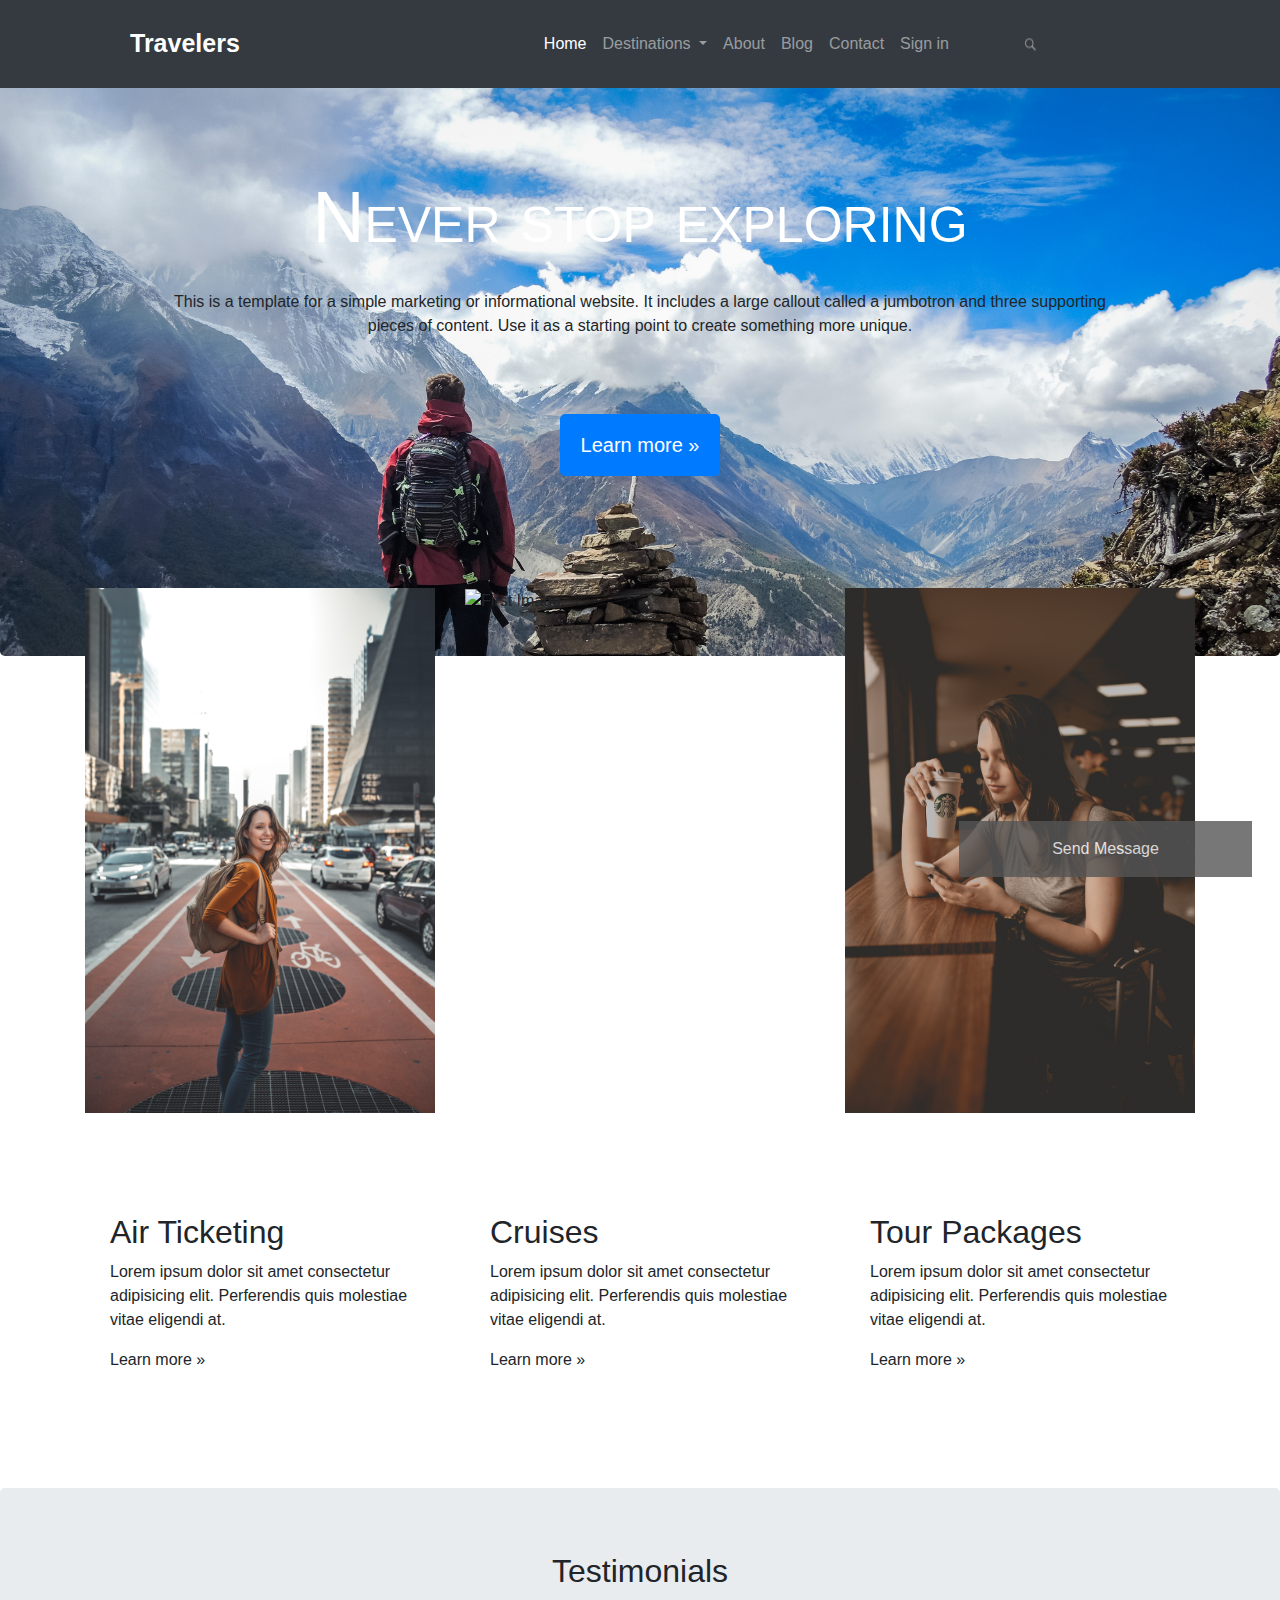
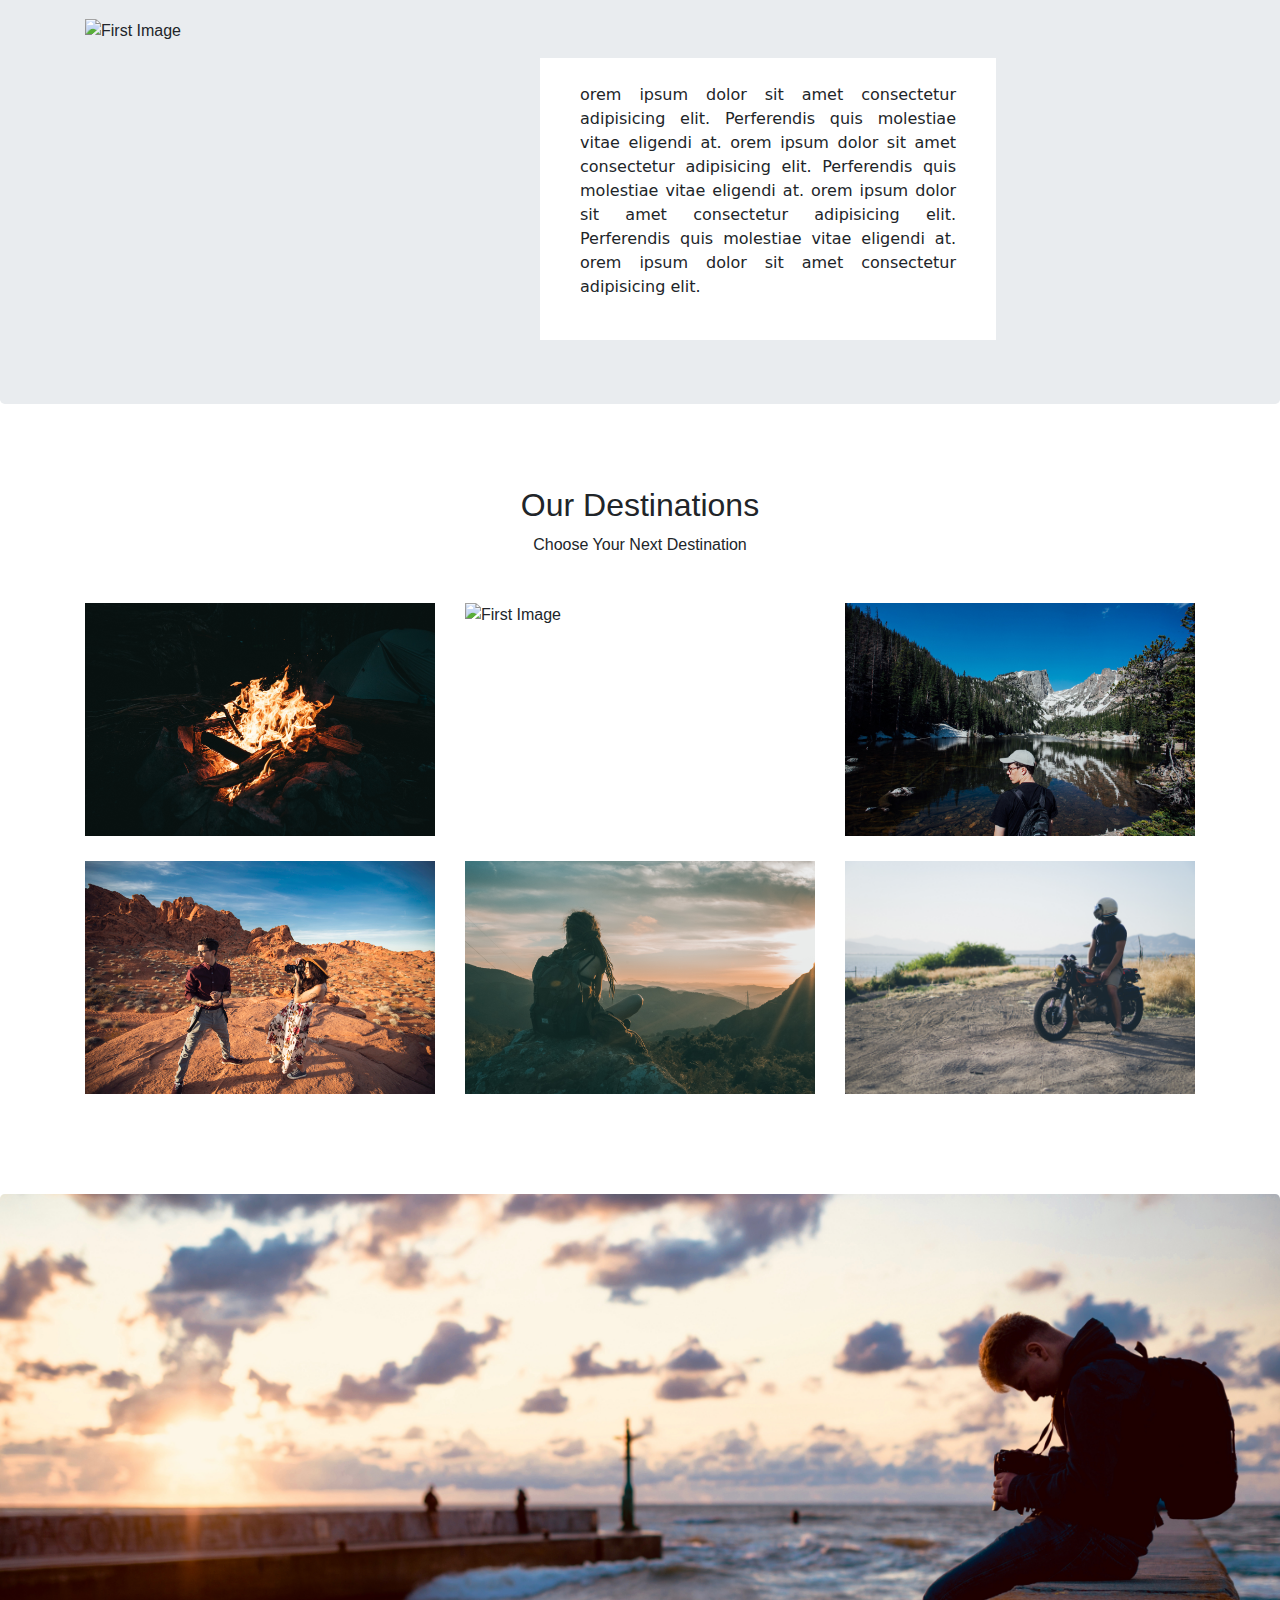
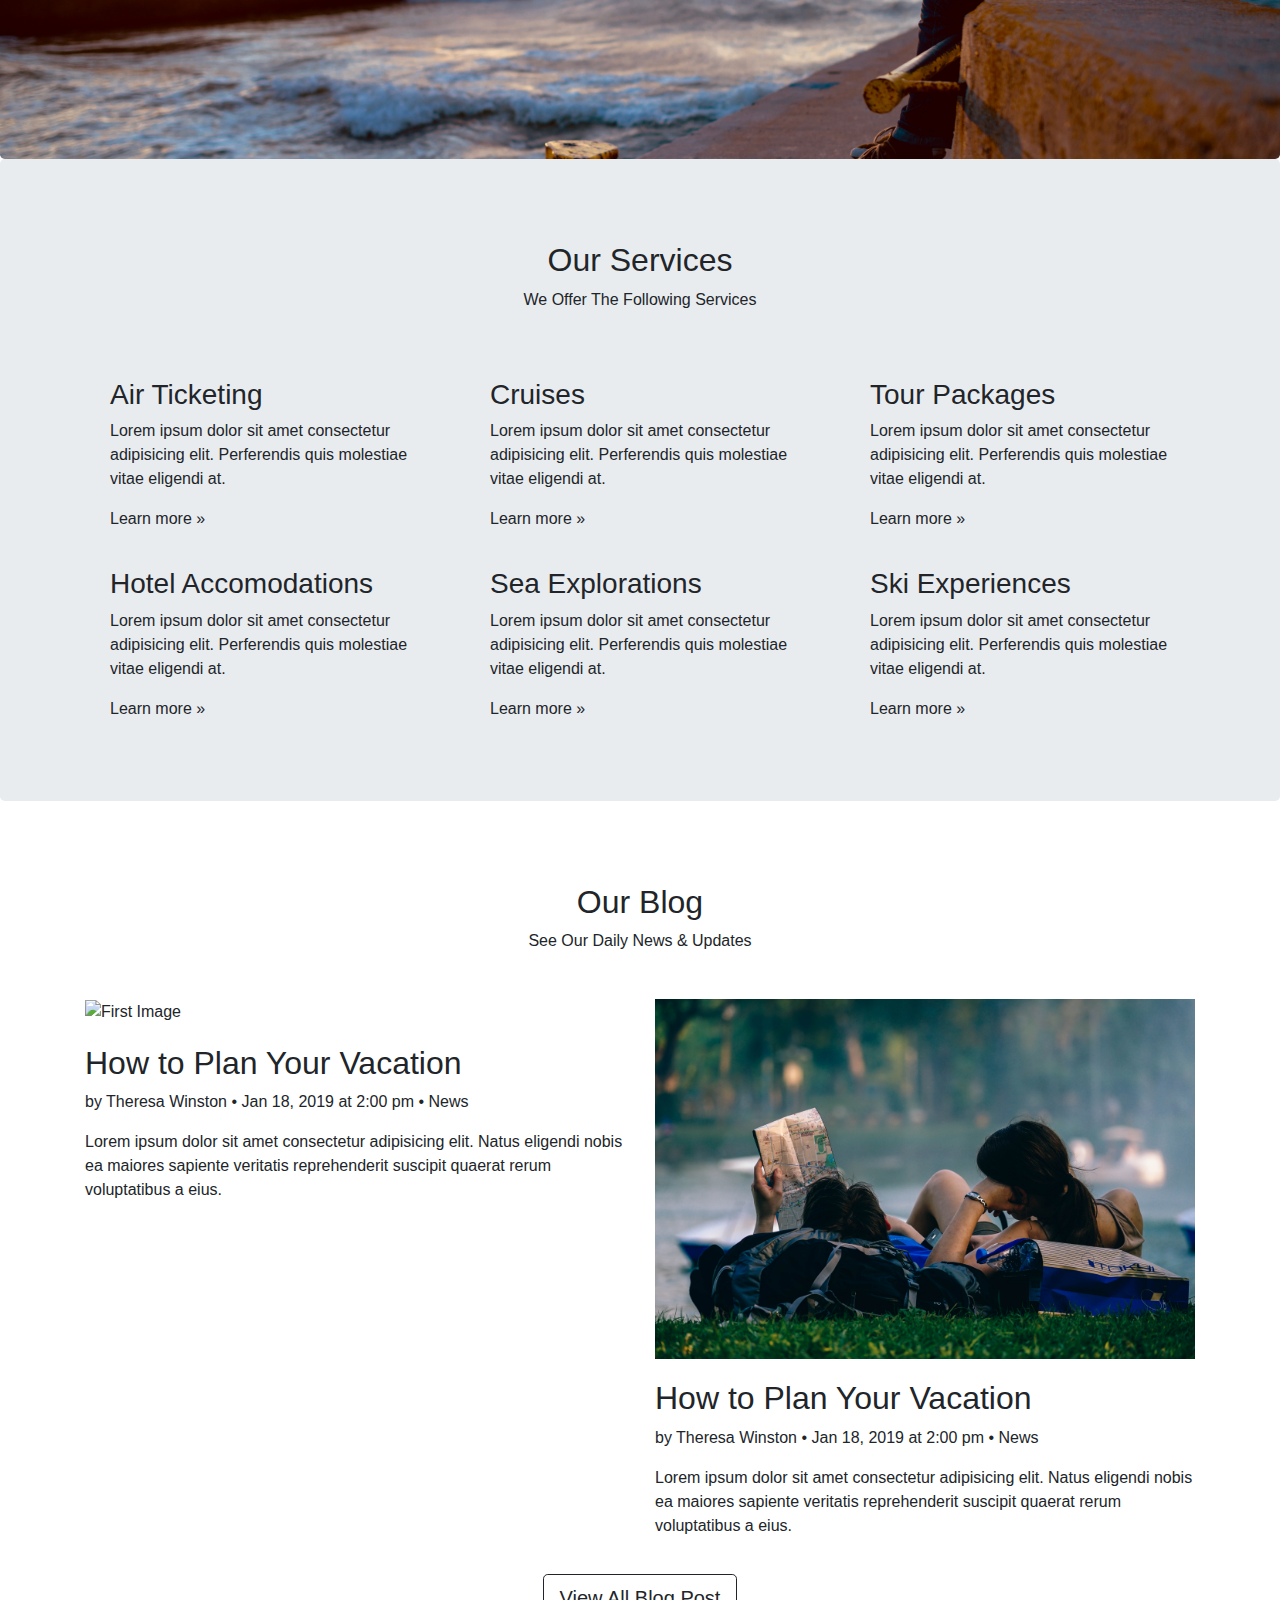
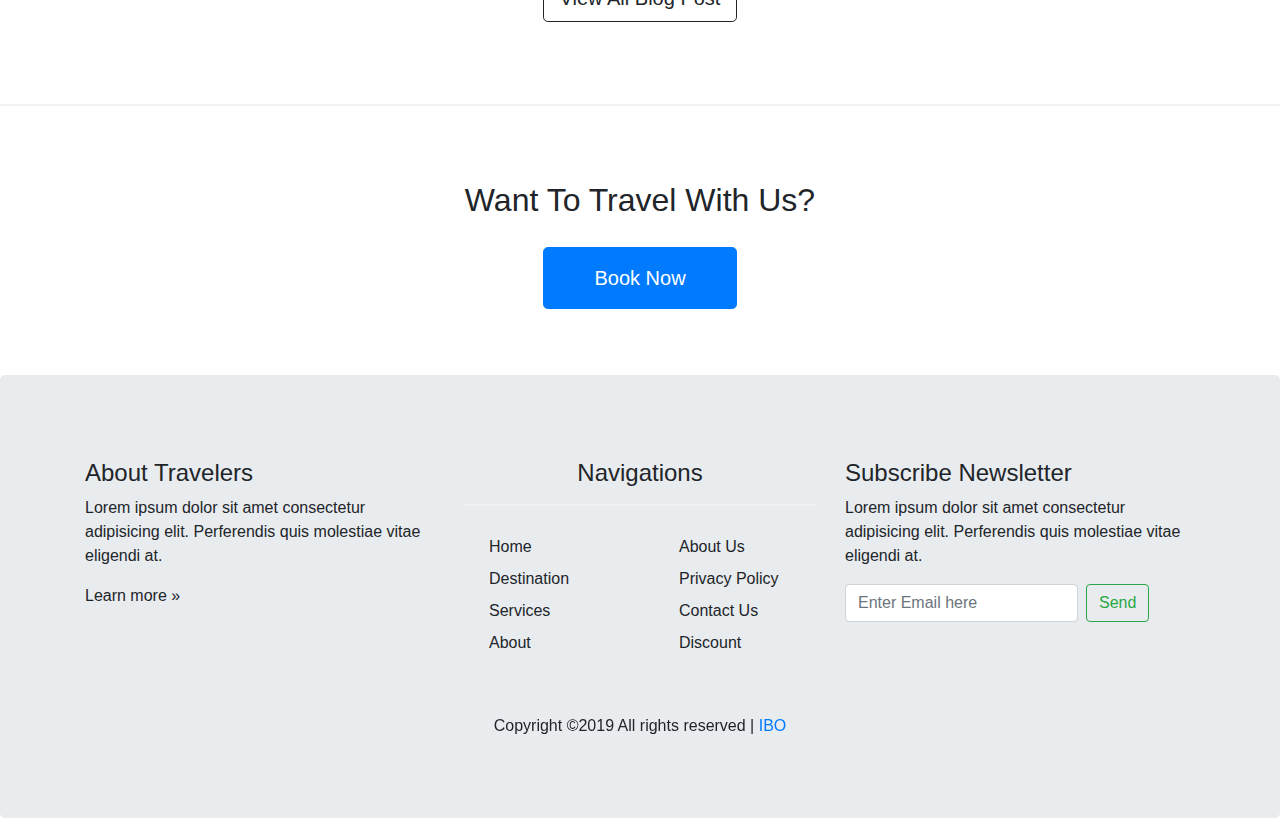
==== commit 60ebcc65: "video ref" ====
--- a/index.html
+++ b/index.html
@@ -1,5 +1,6 @@
 <!doctype html>
 <html lang="en">
+
 <head>
     <title>Travelers - Indra Bahadur Oli</title>
     <meta charset="utf-8">
@@ -8,8 +9,7 @@
     <meta name="author" content="Mark Otto, Jacob Thornton, and Bootstrap contributors">
     <meta name="generator" content="Jekyll v3.8.5">
 
-    <link href="https://code.jquery.com/ui/1.12.1/themes/base/jquery-ui.css"
-          rel="stylesheet">
+    <link href="https://code.jquery.com/ui/1.12.1/themes/base/jquery-ui.css" rel="stylesheet">
 
     <!-- Bootstrap core CSS -->
     <link href="css/bootstrap.min.css" rel="stylesheet">
@@ -61,687 +61,572 @@
 
 
 <body>
-<nav class="navbar navbar-expand-md navbar-dark fixed-top bg-dark new_nav">
-    <strong class="navbar-brand nav_font">Travelers</strong>
-    <button
-            class="navbar-toggler"
-            type="button"
-            data-toggle="collapse"
-            data-target="#navbarsExampleDefault"
-            aria-controls="navbarsExampleDefault"
-            aria-expanded="false"
-            aria-label="Toggle navigation">
-        <span class="navbar-toggler-icon"></span>
-    </button>
-    <div class="collapse navbar-collapse nav_menu" id="navbarsExampleDefault">
-        <ul class="navbar-nav mr-auto">
-            <li class="nav-item active">
-                <a class="nav-link" href="#">
-                    Home <span class="sr-only">(current)</span>
-                </a>
-            </li>
-            <li class="nav-item dropdown">
-                <a class="nav-link dropdown-toggle"
-                   href="#" id="dropdown01"
-                   data-toggle="dropdown"
-                   aria-haspopup="true"
-                   aria-expanded="false">
-                    Destinations
-                </a>
-                <div class="dropdown-menu" aria-labelledby="dropdown01">
-                    <a class="dropdown-item" href="#">Pokhara</a>
-                    <a class="dropdown-item" href="#">Chitwan</a>
-                    <a class="dropdown-item" href="#">Dang</a>
-                    <a class="dropdown-item" href="#">Lumbini</a>
-                </div>
-            </li>
-            <li class="nav-item">
-                <a class="nav-link" href="#aboutTra">About</a>
-            </li>
-            <li class="nav-item">
-                <a class="nav-link" href="#blogs">Blog</a>
-            </li>
-            <li class="nav-item">
-                <a class="nav-link" href="#contact">Contact</a>
-            </li>
-            <li class="nav-item">
-                <a class="nav-link" href="#">Sign in</a>
-            </li>
-            <!-- Search start -->
-            <div id="myoverover" class="overover">
-                <span class="closebtn"
-                      onclick="closeSearch()"
-                      title="Close overover">
-                    ×
-                </span>
-                <div class="overover-content">
-                    <form action="#">
-                        <input type="text" placeholder="Search.." name="search">
-                        <button type="submit">
-                            <img src="images/search.png" alt="">
-                        </button>
-                    </form>
-                </div>
-            </div>
-
-            <img style="margin-left:50px;"
-                 class="searchBtn"
-                 onclick="openSearch()"
-                 src="images/search.png" alt="Search">
-
-            <script>
-                function openSearch() {
-                    document.getElementById("myoverover").style.display = "block";
-                }
-
-                function closeSearch() {
-                    document.getElementById("myoverover").style.display = "none";
-                }
-            </script>
-
-            <!-- search end -->
-        </ul>
-    </div>
-</nav>
-
-<main role="main">
-
-    <!-- Main jumbotron for a primary marketing message or call to action -->
-    <div class="jumbotron background_image">
-        <div class="container new_slider">
-            <h1 class="display-3" style="font-variant: small-caps; color: white; margin-bottom:30px;">Never stop exploring</h1>
-            <p>This is a template for a simple marketing or informational website.
-                It includes a large callout called a jumbotron and three supporting
-                pieces of content. Use it as a starting point to create something
-                more unique.
-            </p>
-            <p>
-                <a class="btn btn-primary btn-lg"
-                   href="#cont-1" role="button"
-                   style="
+    <nav class="navbar navbar-expand-md navbar-dark fixed-top bg-dark new_nav">
+        <strong class="navbar-brand nav_font">Travelers</strong>
+        <button class="navbar-toggler" type="button" data-toggle="collapse" data-target="#navbarsExampleDefault"
+            aria-controls="navbarsExampleDefault" aria-expanded="false" aria-label="Toggle navigation">
+            <span class="navbar-toggler-icon"></span>
+        </button>
+        <div class="collapse navbar-collapse nav_menu" id="navbarsExampleDefault">
+            <ul class="navbar-nav mr-auto">
+                <li class="nav-item active">
+                    <a class="nav-link" href="#">
+                        Home <span class="sr-only">(current)</span>
+                    </a>
+                </li>
+                <li class="nav-item dropdown">
+                    <a class="nav-link dropdown-toggle" href="#" id="dropdown01" data-toggle="dropdown"
+                        aria-haspopup="true" aria-expanded="false">
+                        Destinations
+                    </a>
+                    <div class="dropdown-menu" aria-labelledby="dropdown01">
+                        <a class="dropdown-item" href="#">Pokhara</a>
+                        <a class="dropdown-item" href="#">Chitwan</a>
+                        <a class="dropdown-item" href="#">Dang</a>
+                        <a class="dropdown-item" href="#">Lumbini</a>
+                    </div>
+                </li>
+                <li class="nav-item">
+                    <a class="nav-link" href="#aboutTra">About</a>
+                </li>
+                <li class="nav-item">
+                    <a class="nav-link" href="#blogs">Blog</a>
+                </li>
+                <li class="nav-item">
+                    <a class="nav-link" href="#contact">Contact</a>
+                </li>
+                <li class="nav-item">
+                    <a class="nav-link" href="#">Sign in</a>
+                </li>
+                <!-- Search start -->
+                <div id="myoverover" class="overover">
+                    <span class="closebtn" onclick="closeSearch()" title="Close overover">
+                        ×
+                    </span>
+                    <div class="overover-content">
+                        <form action="#">
+                            <input type="text" placeholder="Search.." name="search">
+                            <button type="submit">
+                                <img src="images/search.png" alt="">
+                            </button>
+                        </form>
+                    </div>
+                </div>
+
+                <img style="margin-left:50px;" class="searchBtn" onclick="openSearch()" src="images/search.png"
+                    alt="Search">
+
+                <script>
+                    function openSearch() {
+                        document.getElementById("myoverover").style.display = "block";
+                    }
+
+                    function closeSearch() {
+                        document.getElementById("myoverover").style.display = "none";
+                    }
+                </script>
+
+                <!-- search end -->
+            </ul>
+        </div>
+    </nav>
+
+    <main role="main">
+
+        <!-- Main jumbotron for a primary marketing message or call to action -->
+        <div class="jumbotron background_image">
+            <div class="container new_slider">
+                <h1 class="display-3" style="font-variant: small-caps; color: white; margin-bottom:30px;">Never stop
+                    exploring</h1>
+                <p>This is a template for a simple marketing or informational website.
+                    It includes a large callout called a jumbotron and three supporting
+                    pieces of content. Use it as a starting point to create something
+                    more unique.
+                </p>
+                <p>
+                    <a class="btn btn-primary btn-lg" href="#cont-1" role="button" style="
                         margin-top:60px;
                         padding:15px;
                         padding-left:20px;
-                        padding-right:20px;"
-                >
-                    Learn more &raquo;
-                </a>
-            </p>
-        </div>
-    </div>
-
-    <div id="cont-1" class="container">
-        <!-- Example row of columns -->
-        <div class="row" style="margin-top:-100px;">
-            <div class="col-md-4  ">
-                <img class="img-fluid"
-                     src="images/guilherme-stecanella-587579-unsplash.jpg"
-                     alt="First Image">
-            </div>
-            <div class="col-md-4  ">
-                <img class="img-fluid"
-                     src="images/jora-orchau-1330176-unsplash.jpg"
-                     alt="First Image">
-            </div>
-            <div class="col-md-4  ">
-                <img class="img-fluid"
-                     src="images/guilherme-stecanella-588726-unsplash.jpg"
-                     alt="First Image">
-            </div>
-        </div>
-    </div> <!-- /container -->
-
-    <div class="container">
-        <!-- Example row of columns -->
-        <div class="row" style="margin-top:100px;">
-            <div class="col-md-4 features">
-                <h2>Air Ticketing</h2>
-                <p>Lorem ipsum dolor sit amet consectetur adipisicing elit.
-                    Perferendis quis molestiae vitae eligendi at.
-                </p>
-                <p>
-                    <a class="btn" style="display: contents;" href="#" role="button">
+                        padding-right:20px;">
                         Learn more &raquo;
                     </a>
                 </p>
             </div>
-            <div class="col-md-4 features">
-                <h2>Cruises</h2>
-                <p>Lorem ipsum dolor sit amet consectetur adipisicing elit.
-                    Perferendis quis molestiae vitae eligendi at.
-                </p>
-                <p>
-                    <a class="btn" style="display: contents;" href="#" role="button">
-                        Learn more &raquo;
-                    </a>
-                </p>
-            </div>
-            <div class="col-md-4 features" style="padding-bottom:100px;">
-                <h2>Tour Packages</h2>
-                <p>Lorem ipsum dolor sit amet consectetur adipisicing elit.
-                    Perferendis quis molestiae vitae eligendi at.
-                </p>
-                <p>
-                    <a class="btn" style="display: contents;" href="#" role="button">
-                        Learn more &raquo;
-                    </a>
-                </p>
-            </div>
         </div>
-    </div> <!-- /container -->
-
-    <div class="jumbotron">
+
+        <div id="cont-1" class="container">
+            <!-- Example row of columns -->
+            <div class="row" style="margin-top:-100px;">
+                <div class="col-md-4  ">
+                    <img class="img-fluid" src="images/guilherme-stecanella-587579-unsplash.jpg" alt="First Image">
+                </div>
+                <div class="col-md-4  ">
+                    <img class="img-fluid" src="images/jora-orchau-1330176-unsplash.jpg" alt="First Image">
+                </div>
+                <div class="col-md-4  ">
+                    <img class="img-fluid" src="images/guilherme-stecanella-588726-unsplash.jpg" alt="First Image">
+                </div>
+            </div>
+        </div> <!-- /container -->
+
         <div class="container">
-            <div class="row">
-                <div class="col-md-12">
-                    <h2 style="
+            <!-- Example row of columns -->
+            <div class="row" style="margin-top:100px;">
+                <div class="col-md-4 features">
+                    <h2>Air Ticketing</h2>
+                    <p>Lorem ipsum dolor sit amet consectetur adipisicing elit.
+                        Perferendis quis molestiae vitae eligendi at.
+                    </p>
+                    <p>
+                        <a class="btn" style="display: contents;" href="#" role="button">
+                            Learn more &raquo;
+                        </a>
+                    </p>
+                </div>
+                <div class="col-md-4 features">
+                    <h2>Cruises</h2>
+                    <p>Lorem ipsum dolor sit amet consectetur adipisicing elit.
+                        Perferendis quis molestiae vitae eligendi at.
+                    </p>
+                    <p>
+                        <a class="btn" style="display: contents;" href="#" role="button">
+                            Learn more &raquo;
+                        </a>
+                    </p>
+                </div>
+                <div class="col-md-4 features" style="padding-bottom:100px;">
+                    <h2>Tour Packages</h2>
+                    <p>Lorem ipsum dolor sit amet consectetur adipisicing elit.
+                        Perferendis quis molestiae vitae eligendi at.
+                    </p>
+                    <p>
+                        <a class="btn" style="display: contents;" href="#" role="button">
+                            Learn more &raquo;
+                        </a>
+                    </p>
+                </div>
+            </div>
+        </div> <!-- /container -->
+
+        <div class="jumbotron">
+            <div class="container">
+                <div class="row">
+                    <div class="col-md-12">
+                        <h2 style="
                             text-align:center;
-                            padding-bottom:20px;"
-                    >
-                        Testimonials
-                    </h2>
-                </div>
-            </div>
-            <div class="row">
-
-                <div class="col-md-6">
-                    <img class="img-fluid"
-                         src="images/florian-weichelt-1466042-unsplash.jpg"
-                         alt="First Image">
-                </div>
-
-                <div class="col-md-6">
-                    <div class="row">
-                        <div class="col-md-12"
-                             style="
+                            padding-bottom:20px;">
+                            Testimonials
+                        </h2>
+                    </div>
+                </div>
+                <div class="row">
+
+                    <div class="col-md-6">
+                        <img class="img-fluid" src="images/florian-weichelt-1466042-unsplash.jpg" alt="First Image">
+                    </div>
+
+                    <div class="col-md-6">
+                        <div class="row">
+                            <div class="col-md-12" style="
                                  margin-left: -100px;
                                  margin-top: 40px;
                                  max-width: 80%;
-                                 background-color:white;"
-                        >
-                            <p
-                                    style="
+                                 background-color:white;">
+                                <p style="
                                     text-align:justify;
                                     padding:25px;
-                                    font-family:sans;"
-                            >
-                                orem ipsum dolor sit amet consectetur adipisicing elit.
-                                Perferendis quis molestiae vitae eligendi at.
-                                orem ipsum dolor sit amet consectetur adipisicing elit.
-                                Perferendis quis molestiae vitae eligendi at.
-                                orem ipsum dolor sit amet consectetur adipisicing elit.
-                                Perferendis quis molestiae vitae eligendi at.
-                                orem ipsum dolor sit amet consectetur adipisicing elit.
-                            </p>
+                                    font-family:sans;">
+                                    orem ipsum dolor sit amet consectetur adipisicing elit.
+                                    Perferendis quis molestiae vitae eligendi at.
+                                    orem ipsum dolor sit amet consectetur adipisicing elit.
+                                    Perferendis quis molestiae vitae eligendi at.
+                                    orem ipsum dolor sit amet consectetur adipisicing elit.
+                                    Perferendis quis molestiae vitae eligendi at.
+                                    orem ipsum dolor sit amet consectetur adipisicing elit.
+                                </p>
+                            </div>
                         </div>
                     </div>
                 </div>
             </div>
         </div>
-    </div>
-
-    <div class="container">
-        <!-- Example row of columns -->
-        <div class="row">
-            <div class="col-md-12">
-                <h2 style="text-align:center; padding-top:50px;">Our Destinations</h2>
-                <p style="text-align:center; padding-bottom:30px;">
-                    Choose Your Next Destination
-                </p>
-            </div>
-        </div>
-
-        <div class="row">
-            <div class="col-md-4  ">
-                <div class="contt">
-                    <img id="" class="img-fluid oimage"
-                         src="images/kal-visuals-763967-unsplash.jpg"
-                         alt="First Image" title="Camp fire">
-                    <div class="overlayy">
-                        <div class="imagecaption">Sukute Beach</div>
-                    </div>
-                </div>
-            </div>
-            <div class="col-md-4  ">
-                <div class="contt">
-                    <img class="img-fluid oimage"
-                         src="images/riccardo-mion-1480376-unsplash.jpg"
-                         alt="First Image" title="Chitwan Jungle safari">
-                    <div class="overlayy">
-                        <div class="imagecaption">Chitwan</div>
-                    </div>
-                </div>
-            </div>
-            <div class="col-md-4  " style="margin-bottom:25px;">
-                <div class="contt">
-                    <img class="img-fluid oimage"
-                         src="images/sean-pollock-199039-unsplash.jpg"
-                         alt="First Image" title="Hiking">
-                    <div class="overlayy">
-                        <div class="imagecaption" style="top:88%">Kalinchowk</div>
-                    </div>
-                </div>
-            </div>
-        </div>
-
-        <div class="row">
-            <div class="col-md-4  ">
-                <div class="contt">
-                    <img class="img-fluid oimage"
-                         src="images/nicole-harrington-545884-unsplash.jpg"
-                         alt="First Image" title="romance">
-                    <div class="overlayy">
-                        <div class="imagecaption" style="top:62%">Markhu</div>
-                    </div>
-                </div>
-            </div>
-            <div class="col-md-4  ">
-                <div class="contt">
-                    <img class="img-fluid oimage"
-                         src="images/echo-grid-366223-unsplash.jpg"
-                         alt="First Image" title="solo adventure">
-                    <div class="overlayy">
-                        <div class="imagecaption" style="top:60%">Upper Mustang</div>
-                    </div>
-                </div>
-            </div>
-            <div class="col-md-4  " style="margin-bottom:100px;">
-                <div class="contt">
-                    <img class="img-fluid oimage"
-                         src="images/cameron-kirby-106000-unsplash.jpg"
-                         alt="First Image" title="solo ride">
-                    <div class="overlayy">
-                        <div class="imagecaption" style="top:88%">Rara</div>
-                    </div>
-                </div>
-            </div>
-        </div>
-    </div> <!-- /container -->
-
-    <!-- Video block -->
-    <div class="jumbotron video_image">
-        <div class="container" style="min-height:200px;">
-            <div class="row">
-                <div class="col-md-12">
-
-                    <video
-                            autoplay
-                            muted
-                            loop
-                            controls
-                            id="myVideo"
-                            width="100%"
-                            height="auto"
-                    >
-                        <source
-                                src="images/VISIT NEPAL 2020 - TRAVEL NEPAL.mp4"
-                                type="video/mp4"
-                        >
-                        Your browser does not support HTML5 video.
-                    </video>
-                    <!-- <p style="text-align: center;">
-            <button class="btn-primary btn-lg" id="myBtn" onclick="myFunction()">Pause</button>
-          </p>
-            <script>
-            var video = document.getElementById("myVideo");
-            var btn = document.getElementById("myBtn");
-
-            function myFunction() {
-              if (video.paused) {
-                video.play();
-                btn.innerHTML = "Pause";
-              } else {
-                video.pause();
-                btn.innerHTML = "Play";
-              }
-            }
-          </script> -->
-                </div>
-            </div>
-        </div>
-    </div>
-
-    <div class="jumbotron" style="margin-top:-32px;">
+
         <div class="container">
             <!-- Example row of columns -->
             <div class="row">
                 <div class="col-md-12">
-                    <h2 style="text-align:center; padding-top:18px;">
-                        Our Services
-                    </h2>
-                    <p style="text-align:center; padding-bottom: 30px;">
-                        We Offer The Following Services
-                    </p>
-                </div>
-            </div>
-            <div class="row" style="margin-top:20px;">
-                <div class="col-md-4 features">
-                    <h3>Air Ticketing</h3>
+                    <h2 style="text-align:center; padding-top:50px;">Our Destinations</h2>
+                    <p style="text-align:center; padding-bottom:30px;">
+                        Choose Your Next Destination
+                    </p>
+                </div>
+            </div>
+
+            <div class="row">
+                <div class="col-md-4  ">
+                    <div class="contt">
+                        <img id="" class="img-fluid oimage" src="images/kal-visuals-763967-unsplash.jpg"
+                            alt="First Image" title="Camp fire">
+                        <div class="overlayy">
+                            <div class="imagecaption">Sukute Beach</div>
+                        </div>
+                    </div>
+                </div>
+                <div class="col-md-4  ">
+                    <div class="contt">
+                        <img class="img-fluid oimage" src="images/riccardo-mion-1480376-unsplash.jpg" alt="First Image"
+                            title="Chitwan Jungle safari">
+                        <div class="overlayy">
+                            <div class="imagecaption">Chitwan</div>
+                        </div>
+                    </div>
+                </div>
+                <div class="col-md-4  " style="margin-bottom:25px;">
+                    <div class="contt">
+                        <img class="img-fluid oimage" src="images/sean-pollock-199039-unsplash.jpg" alt="First Image"
+                            title="Hiking">
+                        <div class="overlayy">
+                            <div class="imagecaption" style="top:88%">Kalinchowk</div>
+                        </div>
+                    </div>
+                </div>
+            </div>
+
+            <div class="row">
+                <div class="col-md-4  ">
+                    <div class="contt">
+                        <img class="img-fluid oimage" src="images/nicole-harrington-545884-unsplash.jpg"
+                            alt="First Image" title="romance">
+                        <div class="overlayy">
+                            <div class="imagecaption" style="top:62%">Markhu</div>
+                        </div>
+                    </div>
+                </div>
+                <div class="col-md-4  ">
+                    <div class="contt">
+                        <img class="img-fluid oimage" src="images/echo-grid-366223-unsplash.jpg" alt="First Image"
+                            title="solo adventure">
+                        <div class="overlayy">
+                            <div class="imagecaption" style="top:60%">Upper Mustang</div>
+                        </div>
+                    </div>
+                </div>
+                <div class="col-md-4  " style="margin-bottom:100px;">
+                    <div class="contt">
+                        <img class="img-fluid oimage" src="images/cameron-kirby-106000-unsplash.jpg" alt="First Image"
+                            title="solo ride">
+                        <div class="overlayy">
+                            <div class="imagecaption" style="top:88%">Rara</div>
+                        </div>
+                    </div>
+                </div>
+            </div>
+        </div> <!-- /container -->
+
+        <!-- Video block -->
+        <div class="jumbotron video_image">
+            <div class="container" style="min-height:200px;">
+                <div class="row">
+                    <div class="col-md-12">
+
+                        <iframe width="80%" height="430"
+                            src="https://www.youtube.com/embed/ut-U-4m42aQ?controls=1&autoplay=1&loop=1&mute=1"
+                            title="YouTube video player" frameborder="0"
+                            allow="accelerometer; autoplay; clipboard-write; encrypted-media; gyroscope; picture-in-picture"
+                            allowfullscreen></iframe>
+                    </div>
+                </div>
+            </div>
+        </div>
+
+        <div class="jumbotron" style="margin-top:-32px;">
+            <div class="container">
+                <!-- Example row of columns -->
+                <div class="row">
+                    <div class="col-md-12">
+                        <h2 style="text-align:center; padding-top:18px;">
+                            Our Services
+                        </h2>
+                        <p style="text-align:center; padding-bottom: 30px;">
+                            We Offer The Following Services
+                        </p>
+                    </div>
+                </div>
+                <div class="row" style="margin-top:20px;">
+                    <div class="col-md-4 features">
+                        <h3>Air Ticketing</h3>
+                        <p>
+                            Lorem ipsum dolor sit amet consectetur adipisicing elit.
+                            Perferendis quis molestiae vitae eligendi at.
+                        </p>
+                        <p>
+                            <a class="btn" style="display: contents;" href="#" role="button">
+                                Learn more &raquo;
+                            </a>
+                        </p>
+                    </div>
+                    <div class="col-md-4 features">
+                        <h3>Cruises</h3>
+                        <p>
+                            Lorem ipsum dolor sit amet consectetur adipisicing elit.
+                            Perferendis quis molestiae vitae eligendi at.
+                        </p>
+                        <p>
+                            <a class="btn" style="display: contents;" href="#" role="button">
+                                Learn more &raquo;
+                            </a>
+                        </p>
+                    </div>
+                    <div class="col-md-4 features">
+                        <h3>Tour Packages</h3>
+                        <p>
+                            Lorem ipsum dolor sit amet consectetur adipisicing elit.
+                            Perferendis quis molestiae vitae eligendi at.
+                        </p>
+                        <p>
+                            <a class="btn" style="display: contents;" href="#" role="button">
+                                Learn more &raquo;
+                            </a>
+                        </p>
+                    </div>
+                </div>
+                <div class="row" style="margin-top:20px;">
+                    <div class="col-md-4 features">
+                        <h3>Hotel Accomodations</h3>
+                        <p>
+                            Lorem ipsum dolor sit amet consectetur adipisicing elit.
+                            Perferendis quis molestiae vitae eligendi at.
+                        </p>
+                        <p>
+                            <a class="btn" style="display: contents;" href="#" role="button">
+                                Learn more &raquo;
+                            </a>
+                        </p>
+                    </div>
+                    <div class="col-md-4 features">
+                        <h3>Sea Explorations</h3>
+                        <p>
+                            Lorem ipsum dolor sit amet consectetur adipisicing elit.
+                            Perferendis quis molestiae vitae eligendi at.
+                        </p>
+                        <p>
+                            <a class="btn" style="display: contents;" href="#" role="button">
+                                Learn more &raquo;
+                            </a>
+                        </p>
+                    </div>
+                    <div class="col-md-4 features">
+                        <h3>Ski Experiences</h3>
+                        <p>
+                            Lorem ipsum dolor sit amet consectetur adipisicing elit.
+                            Perferendis quis molestiae vitae eligendi at.
+                        </p>
+                        <p>
+                            <a class="btn" style="display: contents;" href="#" role="button">
+                                Learn more &raquo;
+                            </a>
+                        </p>
+                    </div>
+                </div>
+            </div>
+        </div>
+
+        <div class="container" id="blogs">
+            <!-- Example row of columns -->
+            <div class="row">
+                <div class="col-md-12">
+                    <h2 style="text-align:center; padding-top:50px;">Our Blog</h2>
+                    <p style="text-align:center; padding-bottom:30px;">
+                        See Our Daily News & Updates
+                    </p>
+                </div>
+            </div>
+            <div class="row">
+                <div class="col-md-6">
+                    <img class="img-fluid" src="images/kinga-cichewicz-566375-unsplash.jpg" alt="First Image">
+                    <h2 style="padding-top:20px;">How to Plan Your Vacation</h2>
+                    <p>by Theresa Winston • Jan 18, 2019 at 2:00 pm • News</p>
                     <p>
                         Lorem ipsum dolor sit amet consectetur adipisicing elit.
-                        Perferendis quis molestiae vitae eligendi at.
-                    </p>
-                    <p>
-                        <a class="btn" style="display: contents;" href="#" role="button">
-                            Learn more &raquo;
-                        </a>
-                    </p>
-                </div>
-                <div class="col-md-4 features">
-                    <h3>Cruises</h3>
+                        Natus eligendi nobis ea maiores sapiente veritatis reprehenderit
+                        suscipit quaerat rerum voluptatibus a eius.
+                    </p>
+                </div>
+                <div class="col-md-6">
+                    <img class="img-fluid" src="images/fancycrave-355349-unsplash.jpg" alt="First Image">
+                    <h2 style="padding-top:20px;">How to Plan Your Vacation</h2>
+                    <p>by Theresa Winston • Jan 18, 2019 at 2:00 pm • News</p>
                     <p>
                         Lorem ipsum dolor sit amet consectetur adipisicing elit.
-                        Perferendis quis molestiae vitae eligendi at.
-                    </p>
-                    <p>
-                        <a class="btn" style="display: contents;" href="#" role="button">
-                            Learn more &raquo;
-                        </a>
-                    </p>
-                </div>
-                <div class="col-md-4 features">
-                    <h3>Tour Packages</h3>
-                    <p>
-                        Lorem ipsum dolor sit amet consectetur adipisicing elit.
-                        Perferendis quis molestiae vitae eligendi at.
-                    </p>
-                    <p>
-                        <a class="btn" style="display: contents;" href="#" role="button">
-                            Learn more &raquo;
-                        </a>
-                    </p>
-                </div>
-            </div>
-            <div class="row" style="margin-top:20px;">
-                <div class="col-md-4 features">
-                    <h3>Hotel Accomodations</h3>
-                    <p>
-                        Lorem ipsum dolor sit amet consectetur adipisicing elit.
-                        Perferendis quis molestiae vitae eligendi at.
-                    </p>
-                    <p>
-                        <a class="btn" style="display: contents;" href="#" role="button">
-                            Learn more &raquo;
-                        </a>
-                    </p>
-                </div>
-                <div class="col-md-4 features">
-                    <h3>Sea Explorations</h3>
-                    <p>
-                        Lorem ipsum dolor sit amet consectetur adipisicing elit.
-                        Perferendis quis molestiae vitae eligendi at.
-                    </p>
-                    <p>
-                        <a class="btn" style="display: contents;" href="#" role="button">
-                            Learn more &raquo;
-                        </a>
-                    </p>
-                </div>
-                <div class="col-md-4 features">
-                    <h3>Ski Experiences</h3>
-                    <p>
-                        Lorem ipsum dolor sit amet consectetur adipisicing elit.
-                        Perferendis quis molestiae vitae eligendi at.
-                    </p>
-                    <p>
-                        <a class="btn" style="display: contents;" href="#" role="button">
-                            Learn more &raquo;
-                        </a>
-                    </p>
-                </div>
-            </div>
-        </div>
-    </div>
-
-    <div class="container" id="blogs">
-        <!-- Example row of columns -->
-        <div class="row">
-            <div class="col-md-12">
-                <h2 style="text-align:center; padding-top:50px;">Our Blog</h2>
-                <p style="text-align:center; padding-bottom:30px;">
-                    See Our Daily News & Updates
-                </p>
-            </div>
-        </div>
-        <div class="row">
-            <div class="col-md-6">
-                <img class="img-fluid"
-                     src="images/kinga-cichewicz-566375-unsplash.jpg"
-                     alt="First Image">
-                <h2 style="padding-top:20px;">How to Plan Your Vacation</h2>
-                <p>by Theresa Winston • Jan 18, 2019 at 2:00 pm • News</p>
-                <p>
-                    Lorem ipsum dolor sit amet consectetur adipisicing elit.
-                    Natus eligendi nobis ea maiores sapiente veritatis reprehenderit
-                    suscipit quaerat rerum voluptatibus a eius.
-                </p>
-            </div>
-            <div class="col-md-6">
-                <img class="img-fluid"
-                     src="images/fancycrave-355349-unsplash.jpg"
-                     alt="First Image">
-                <h2 style="padding-top:20px;">How to Plan Your Vacation</h2>
-                <p>by Theresa Winston • Jan 18, 2019 at 2:00 pm • News</p>
-                <p>
-                    Lorem ipsum dolor sit amet consectetur adipisicing elit.
-                    Natus eligendi nobis ea maiores sapiente veritatis reprehenderit
-                    suscipit quaerat rerum voluptatibus a eius.
-                </p>
-            </div>
-        </div>
-        <div class="row">
-            <div class="col-md-12">
-                <p
-                        style="
+                        Natus eligendi nobis ea maiores sapiente veritatis reprehenderit
+                        suscipit quaerat rerum voluptatibus a eius.
+                    </p>
+                </div>
+            </div>
+            <div class="row">
+                <div class="col-md-12">
+                    <p style="
                             text-align:center !important;
                             padding-top: 20px;
-                            padding-bottom:50px;"
-                >
-                    <a
-                            class="btn btn-lg"
-                            style="border:1px solid"
-                            href="#"
-                            role="button"
-                            style="
+                            padding-bottom:50px;">
+                        <a class="btn btn-lg" style="border:1px solid" href="#" role="button" style="
                                 padding:15px;
                                 padding-left:20px;
-                                padding-right:20px;"
-                    >
-                        View All Blog Post
-                    </a>
-                </p>
-            </div>
-        </div>
-    </div> <!-- /container -->
-
-    <hr>
-
-    <div class="container">
-        <!-- Example row of columns -->
-        <div class="row">
-            <div class="col-md-12">
-                <h2 style="text-align:center; padding-top:50px;">
-                    Want To Travel With Us?
-                </h2>
-            </div>
-        </div>
-        <div class="row">
-            <div class="col-md-12">
-                <p
-                        style="
+                                padding-right:20px;">
+                            View All Blog Post
+                        </a>
+                    </p>
+                </div>
+            </div>
+        </div> <!-- /container -->
+
+        <hr>
+
+        <div class="container">
+            <!-- Example row of columns -->
+            <div class="row">
+                <div class="col-md-12">
+                    <h2 style="text-align:center; padding-top:50px;">
+                        Want To Travel With Us?
+                    </h2>
+                </div>
+            </div>
+            <div class="row">
+                <div class="col-md-12">
+                    <p style="
                             text-align:center !important;
                             padding-top: 20px;
-                            padding-bottom:50px;"
-                >
-                    <button
-                            id="dialog"
-                            class="btn btn-primary btn-lg"
-                            role="button"
-                            style="
+                            padding-bottom:50px;">
+                        <button id="dialog" class="btn btn-primary btn-lg" role="button" style="
                                 padding:15px;
                                 padding-left:50px;
-                                padding-right:50px;"
-                            onclick="document.getElementById('id01').style.display='block'"
-                    >
-                        Book Now
-                    </button>
-                    <!-- <a class="btn btn-primary btn-lg" href="htm/booking.html" role="button" style="padding:15px; padding-left:50px; padding-right:50px;">Book Now</a> -->
-                </p>
-                <!-- booking form start -->
-
-                <!-- <button onclick="document.getElementById('id01').style.display='block'" style="width:auto;">Sign Up</button> -->
-
-                <div id="id01" class="modal">
-                    <span
-                            onclick="document.getElementById('id01').style.display='none'"
-                            class="close" title="Close Modal">
-                        &times;
-                    </span>
-                    <form class="modal-content" action="#">
-                        <div class="container">
-                            <h1 style="text-align:center;">Booking Now</h1>
-                            <p style="text-align:center;">
-                                Please fill in this form to booking Destination
-                            </p>
+                                padding-right:50px;" onclick="document.getElementById('id01').style.display='block'">
+                            Book Now
+                        </button>
+                        <!-- <a class="btn btn-primary btn-lg" href="htm/booking.html" role="button" style="padding:15px; padding-left:50px; padding-right:50px;">Book Now</a> -->
+                    </p>
+                    <!-- booking form start -->
+
+                    <!-- <button onclick="document.getElementById('id01').style.display='block'" style="width:auto;">Sign Up</button> -->
+
+                    <div id="id01" class="modal">
+                        <span onclick="document.getElementById('id01').style.display='none'" class="close"
+                            title="Close Modal">
+                            &times;
+                        </span>
+                        <form class="modal-content" action="#">
+                            <div class="container">
+                                <h1 style="text-align:center;">Booking Now</h1>
+                                <p style="text-align:center;">
+                                    Please fill in this form to booking Destination
+                                </p>
+                                <hr>
+                                <label for="fullname"><b>Full Name</b></label>
+                                <input id="fullname" type="text" placeholder="Enter your full name" name="fullname"
+                                    required>
+
+                                <label for="address"><b>Address</b></label>
+                                <input id="address" type="text" placeholder="Enter address" name="address" required>
+
+                                <label for="email"><b>Email</b></label>
+                                <input id="email" type="text" placeholder="Enter Email" name="email" required>
+
+                                <label for="destination"><b>Destination</b></label>
+                                <select id="destination" name="destination">
+                                    <option value="pokhara">Pokhara</option>
+                                    <option value="chitwan">Chitwan</option>
+                                    <option value="lumbini">Lumbini</option>
+                                    <option value="dang">Dang</option>
+                                </select>
+
+                                <p>
+                                    By booking a destination you should agree to our
+                                    <a href="#" style="color:dodgerblue">Terms & Privacy</a>.
+
+                                    <input type="checkbox" checked="checked" name="agreeTnC" style="margin-bottom:15px"
+                                        required>
+                                    Agree
+                                </p>
+
+                                <div class="clearfix">
+                                    <button type="button" onclick="document.getElementById('id01').style.display='none'"
+                                        class="cancelbtn formbtn">Cancel</button>
+                                    <button type="submit" class="bookingbtn formbtn">
+                                        Book
+                                    </button>
+                                </div>
+                            </div>
+                        </form>
+                    </div>
+
+                    <script>
+                        // Get the modal
+                        var modal = document.getElementById('id01');
+
+                        // When the user clicks anywhere outside of the modal, close it
+                        window.onclick = function (event) {
+                            if (event.target == modal) {
+                                modal.style.display = "none";
+                            }
+                        }
+                    </script>
+                    <!-- Booking form close -->
+                </div>
+            </div>
+        </div> <!-- /container -->
+
+        <div class="jumbotron" style="margin-bottom: 0px;">
+            <div class="container">
+                <!-- Example row of columns -->
+                <div class="row" style="margin-top:20px;">
+                    <div class="col-md-4" id="aboutTra">
+                        <h4>About Travelers</h4>
+                        <p>Lorem ipsum dolor sit amet consectetur adipisicing elit.
+                            Perferendis quis molestiae vitae eligendi at.
+                        </p>
+                        <p>
+                            <a class="btn" style="display: contents;" href="#" role="button">
+                                Learn more &raquo;
+                            </a>
+                        </p>
+                    </div>
+                    <div class="col-md-4">
+                        <h4 style="text-align:center;">Navigations
                             <hr>
-                            <label for="fullname"><b>Full Name</b></label>
-                            <input
-                                    id="fullname"
-                                    type="text"
-                                    placeholder="Enter your full name"
-                                    name="fullname"
-                                    required
-                            >
-
-                            <label for="address"><b>Address</b></label>
-                            <input
-                                    id="address"
-                                    type="text"
-                                    placeholder="Enter address"
-                                    name="address"
-                                    required
-                            >
-
-                            <label for="email"><b>Email</b></label>
-                            <input
-                                    id="email"
-                                    type="text"
-                                    placeholder="Enter Email"
-                                    name="email"
-                                    required
-                            >
-
-                            <label for="destination"><b>Destination</b></label>
-                            <select id="destination" name="destination">
-                                <option value="pokhara">Pokhara</option>
-                                <option value="chitwan">Chitwan</option>
-                                <option value="lumbini">Lumbini</option>
-                                <option value="dang">Dang</option>
-                            </select>
-
-                            <p>
-                                By booking a destination you should agree to our
-                                <a href="#" style="color:dodgerblue">Terms & Privacy</a>.
-
-                                <input
-                                        type="checkbox"
-                                        checked="checked"
-                                        name="agreeTnC"
-                                        style="margin-bottom:15px"
-                                        required
-                                >
-                                Agree
-                            </p>
-
-                            <div class="clearfix">
-                                <button
-                                        type="button"
-                                        onclick="document.getElementById('id01').style.display='none'" class="cancelbtn formbtn">Cancel</button>
-                                <button
-                                        type="submit"
-                                        class="bookingbtn formbtn"
-                                >
-                                    Book
-                                </button>
+                        </h4>
+                        <div class="row">
+                            <div class="col-md-6">
+
+                                <a class="dropdown-item" href="#">Home</a>
+                                <a class="dropdown-item" href="#">Destination</a>
+                                <a class="dropdown-item" href="#">Services</a>
+                                <a class="dropdown-item" href="#">About</a>
                             </div>
-                        </div>
-                    </form>
-                </div>
-
-                <script>
-                    // Get the modal
-                    var modal = document.getElementById('id01');
-
-                    // When the user clicks anywhere outside of the modal, close it
-                    window.onclick = function(event) {
-                        if (event.target == modal) {
-                            modal.style.display = "none";
-                        }
-                    }
-                </script>
-                <!-- Booking form close -->
-            </div>
-        </div>
-    </div> <!-- /container -->
-
-    <div class="jumbotron" style="margin-bottom: 0px;">
-        <div class="container">
-            <!-- Example row of columns -->
-            <div class="row" style="margin-top:20px;">
-                <div class="col-md-4" id="aboutTra">
-                    <h4>About Travelers</h4>
-                    <p>Lorem ipsum dolor sit amet consectetur adipisicing elit.
-                        Perferendis quis molestiae vitae eligendi at.
-                    </p>
-                    <p>
-                        <a class="btn" style="display: contents;" href="#" role="button">
-                            Learn more &raquo;
-                        </a>
-                    </p>
-                </div>
-                <div class="col-md-4">
-                    <h4 style="text-align:center;">Navigations <hr></h4>
-                    <div class="row">
-                        <div class="col-md-6">
-
-                            <a class="dropdown-item" href="#">Home</a>
-                            <a class="dropdown-item" href="#">Destination</a>
-                            <a class="dropdown-item" href="#">Services</a>
-                            <a class="dropdown-item" href="#">About</a>
-                        </div>
-                        <div class="col-md-6">
-                            <a class="dropdown-item" href="#">About Us</a>
-                            <a class="dropdown-item" href="#">Privacy Policy</a>
-                            <a class="dropdown-item" href="#">Contact Us</a>
-                            <a class="dropdown-item" href="#">Discount</a>
-                        </div>
-                    </div>
-                </div>
-                <div class="col-md-4" id="contact">
-                    <h4>Subscribe Newsletter</h4>
-                    <p>
-                        Lorem ipsum dolor sit amet consectetur adipisicing elit.
-                        Perferendis quis molestiae vitae eligendi at.
-                    </p>
-                    <form class="form-inline my-2 my-lg-0">
-                        <input
-                                class="form-control mr-sm-2"
-                                type="email"
-                                placeholder="Enter Email here"
-                                aria-label="Send"
-                                title="example@yourdomain.com"
-                        >
-                        <button
-                                class="btn btn-outline-success my-2 my-sm-0"
-                                type="submit"
-                        >
-                            Send
-                        </button>
-                    </form>
-
-                    <!-- popup form start -->
-                    <button 
-                            style="
+                            <div class="col-md-6">
+                                <a class="dropdown-item" href="#">About Us</a>
+                                <a class="dropdown-item" href="#">Privacy Policy</a>
+                                <a class="dropdown-item" href="#">Contact Us</a>
+                                <a class="dropdown-item" href="#">Discount</a>
+                            </div>
+                        </div>
+                    </div>
+                    <div class="col-md-4" id="contact">
+                        <h4>Subscribe Newsletter</h4>
+                        <p>
+                            Lorem ipsum dolor sit amet consectetur adipisicing elit.
+                            Perferendis quis molestiae vitae eligendi at.
+                        </p>
+                        <form class="form-inline my-2 my-lg-0">
+                            <input class="form-control mr-sm-2" type="email" placeholder="Enter Email here"
+                                aria-label="Send" title="example@yourdomain.com">
+                            <button class="btn btn-outline-success my-2 my-sm-0" type="submit">
+                                Send
+                            </button>
+                        </form>
+
+                        <!-- popup form start -->
+                        <button style="
                                 background-color: #555;
                                 color: white;
                                 padding: 16px 20px;
@@ -751,92 +636,71 @@
                                 position:fixed;
                                 bottom: 23px;
                                 right: 28px;
-                                width: 293px;" 
-                            onclick="openForm()"
-                    >
-                        Send Message
-                    </button>
-
-                    <div class="form-popup" id="myForm">
-                        <form action="#" class="form-container">
-                            <h3 style="text-align:center;">Instance Message</h3>
-                            <hr>
-
-                            <input
-                                    type="text"
-                                    placeholder="Enter Full Name"
-                                    name="fullname"
-                                    required
-                            >
-
-                            <input
-                                    type="text"
-                                    placeholder="Enter Email"
-                                    name="email"
-                                    required
-                            >
-
-                            <textarea 
-                                    placeholder="Enter your message" 
-                                    name="message" 
-                                    rows="3" 
-                                    cols="27" 
-                                    required 
+                                width: 293px;" onclick="openForm()">
+                            Send Message
+                        </button>
+
+                        <div class="form-popup" id="myForm">
+                            <form action="#" class="form-container">
+                                <h3 style="text-align:center;">Instance Message</h3>
+                                <hr>
+
+                                <input type="text" placeholder="Enter Full Name" name="fullname" required>
+
+                                <input type="text" placeholder="Enter Email" name="email" required>
+
+                                <textarea placeholder="Enter your message" name="message" rows="3" cols="27" required
                                     style="
                                         width: 100%;
                                         padding: 15px;
                                         margin: 5px 0 22px 0;
                                         display: inline-block;
                                         border: none;
-                                        background: #f1f1f1;"
-                            >
+                                        background: #f1f1f1;">
                             </textarea>
 
-                            <button type="submit" class="btn">Send</button>
-                            <button 
-                                    type="button" 
-                                    class="btn cancel" 
-                                    onclick="closeForm()"
-                            >
-                                Close
-                            </button>
-                        </form>
-                    </div>
-
-                    <script>
-                        function openForm() {
-                            document.getElementById("myForm").style.display = "block";
-                        }
-                        function closeForm() {
-                            document.getElementById("myForm").style.display = "none";
-                        }
-                    </script>
-                    <!-- popup form close -->
-
-                </div>
-            </div>
-            <div class="row">
-                <div class="col-md-12" style="padding-top:55px;">
-                    <p style="text-align:center;">
-                        Copyright ©2019 All rights reserved |
-                        <a href="https://www.ibo.com.np/" target="_blank">IBO</a>
-                    </p>
+                                <button type="submit" class="btn">Send</button>
+                                <button type="button" class="btn cancel" onclick="closeForm()">
+                                    Close
+                                </button>
+                            </form>
+                        </div>
+
+                        <script>
+                            function openForm() {
+                                document.getElementById("myForm").style.display = "block";
+                            }
+                            function closeForm() {
+                                document.getElementById("myForm").style.display = "none";
+                            }
+                        </script>
+                        <!-- popup form close -->
+
+                    </div>
+                </div>
+                <div class="row">
+                    <div class="col-md-12" style="padding-top:55px;">
+                        <p style="text-align:center;">
+                            Copyright ©2019 All rights reserved |
+                            <a href="https://github.com/indraoli429" target="_blank">IBO</a>
+                        </p>
+                    </div>
                 </div>
             </div>
         </div>
-    </div>
-
-</main>
-
-<script>
-    $( function() {
-        $( "#dialog" ).dialog();
-    } );
-</script>
-<script src="https://code.jquery.com/jquery-1.12.4.js"></script>
-<script src="https://code.jquery.com/ui/1.12.1/jquery-ui.js"></script>
-<script src="https://code.jquery.com/jquery-3.3.1.slim.min.js"></script>
-<script src="js/bootstrap.bundle.min.js"></script>
+
+    </main>
+
+    <script>
+        $(function () {
+            $("#dialog").dialog();
+        });
+    </script>
+    <script src="https://code.jquery.com/jquery-1.12.4.js"></script>
+    <script src="https://code.jquery.com/ui/1.12.1/jquery-ui.js"></script>
+    <script src="https://code.jquery.com/jquery-3.3.1.slim.min.js"></script>
+    <script src="js/bootstrap.bundle.min.js"></script>
 
 </body>
+
 </html>
